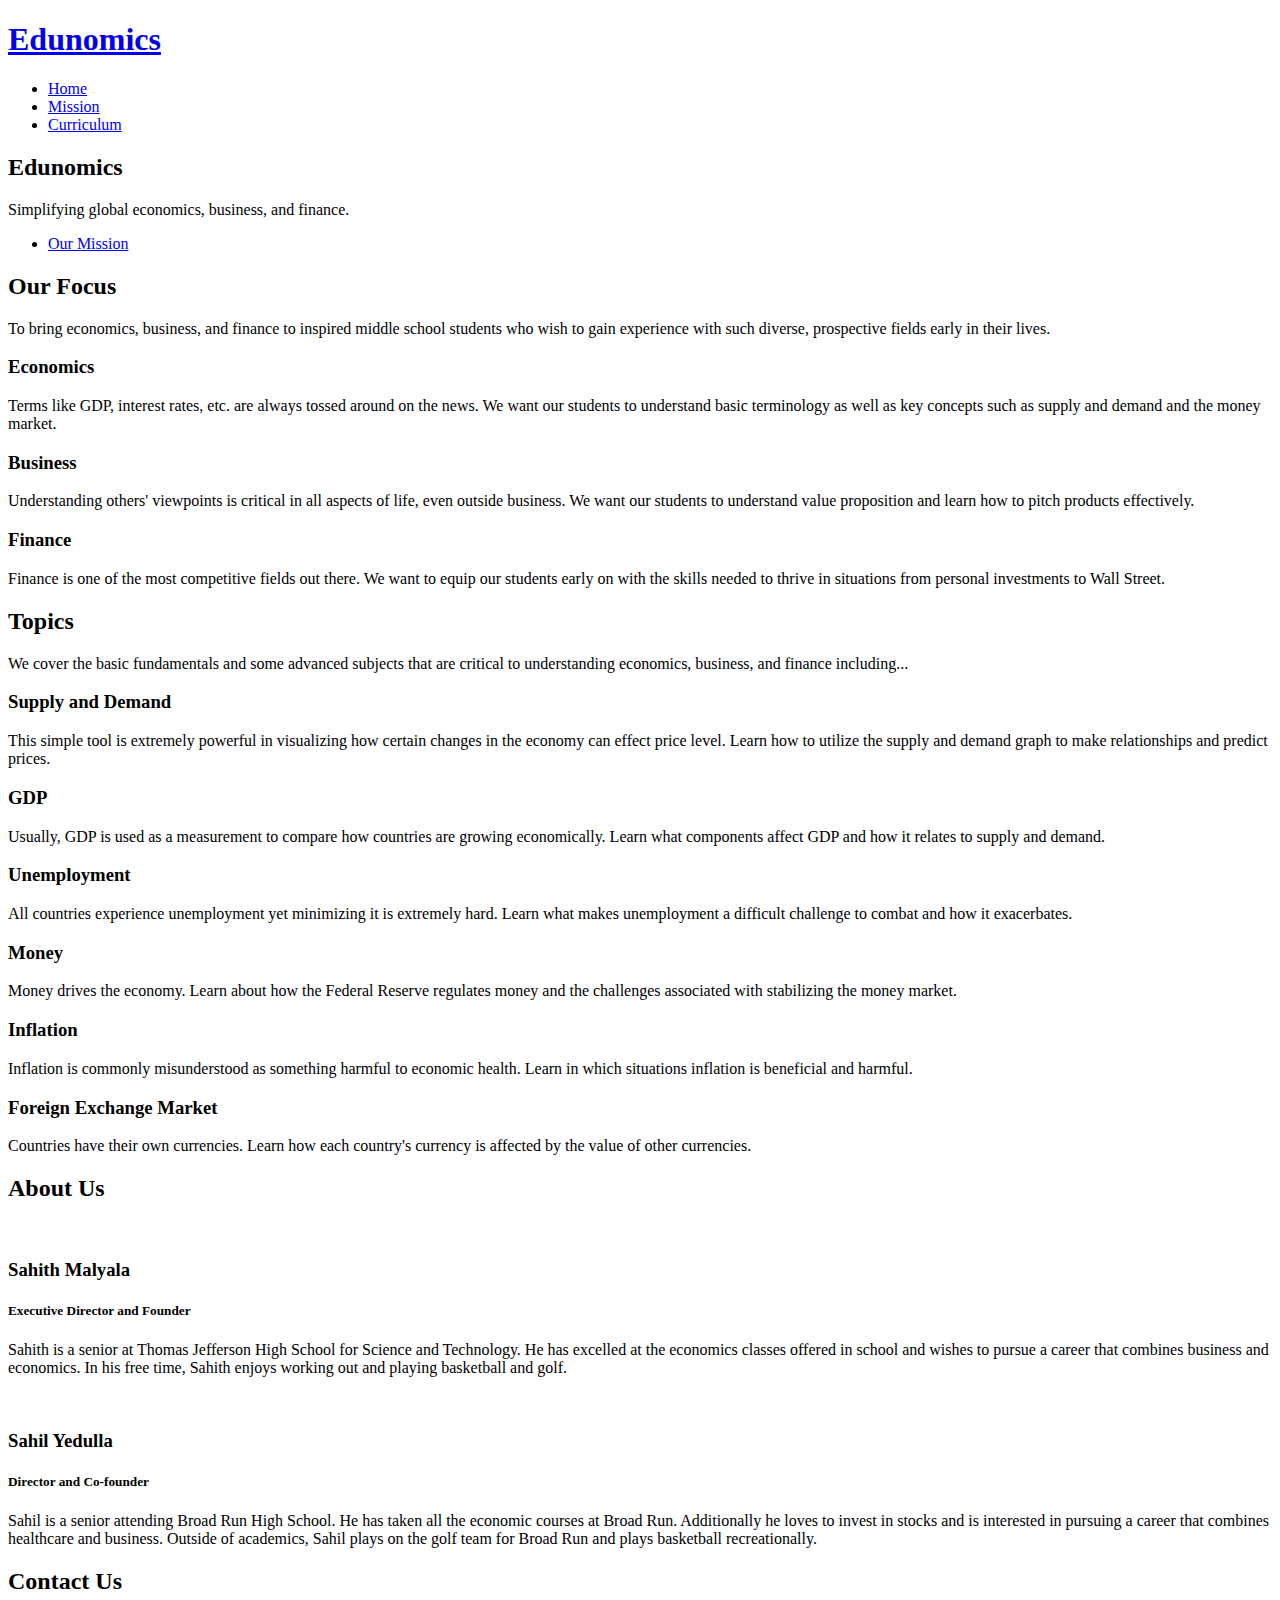
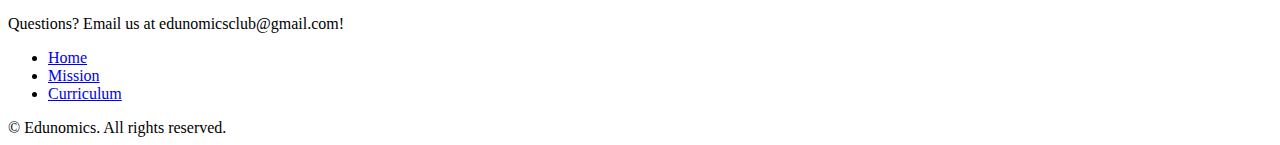
==== index.html @ 7f74212a "check namecheap" ====
<!DOCTYPE HTML>
<!--
	Elevation by Pixelarity
	pixelarity.com @pixelarity
	License: pixelarity.com/license
-->
<html>
	<head>
		<title>Edunomics- Home</title>
		<meta http-equiv="content-type" content="text/html; charset=utf-8" />
		<meta name="description" content="" />
		<meta name="keywords" content="" />
		<!--[if lte IE 8]><script src="css/ie/html5shiv.js"></script><![endif]-->
		<script src="js/jquery.min.js"></script>
		<script src="js/jquery.dropotron.min.js"></script>
		<script src="js/jquery.scrollgress.min.js"></script>
		<script src="js/skel.min.js"></script>
		<script src="js/skel-layers.min.js"></script>
		<script src="js/init.js"></script>
		<noscript>
			<link rel="stylesheet" href="css/skel.css" />
			<link rel="stylesheet" href="css/style.css" />
			<link rel="stylesheet" href="css/style-wide.css" />
		</noscript>
		<!--[if lte IE 8]><link rel="stylesheet" href="css/ie/v8.css" /><![endif]-->
	</head>
	<body class="landing">

		<!-- Header -->
			<header id="header" class="alt">
				<h1><a href="index.html">Edunomics</a></h1>
				<nav id="nav">
					<ul>
						<li><a href="index.html">Home</a></li>
						<li><a href="mission.html">Mission</a></li>
						<li><a href="curriculum.html">Curriculum</a></li>
					</ul>
				</nav>
			</header>

		<!-- Banner -->
			<section id="banner">
				<h2>Edunomics</h2>
				<p>Simplifying global economics, business, and finance.</p>
				<ul class="actions">
					<li><a href="mission.html" class="button">Our Mission</a></li>
				</ul>
			</section>

		<!-- One -->
			<div class="wrapper style1">
				<section class="container">
					<header class="major">
						<h2>Our Focus</h2>
						<p>To bring economics, business, and finance to inspired middle school students who wish to gain experience with such diverse, prospective fields early in their lives.</p>
					</header>
					<div class="row uniform">
						<div class="4u">
							<section class="box special">
								<i class="icon major fa-bank"></i>
								<h3>Economics</h3>
								<p>Terms like GDP, interest rates, etc. are always tossed around on the news. We want our students to understand basic terminology as well as key concepts such as supply and demand and the money market.</p>
							</section>
						</div>
						<div class="4u">
							<section class="box special">
								<i class="icon major fa-briefcase"></i>
								<h3>Business</h3>
								<p>Understanding others' viewpoints is critical in all aspects of life, even outside business. We want our students to understand value proposition and learn how to pitch products effectively.</p>
							</section>
						</div>
						<div class="4u">
							<section class="box special">
								<i class="icon major fa-money"></i>
								<h3>Finance</h3>
								<p>Finance is one of the most competitive fields out there. We want to equip our students early on with the skills needed to thrive in situations from personal investments to Wall Street.</p>
							</section>
						</div>
					</div>
				</section>
			</div>
		
		<!-- Two -->
			<div class="wrapper style2">
				<section class="container 75%">
					<header class="major">
						<h2>Topics</h2>
						<p>We cover the basic fundamentals and some advanced subjects that are critical to understanding economics, business, and finance including...</p>
					</header>
					<div class="row uniform">
						<div class="6u">
							<section class="box special">
								<i class="icon major alt fa-line-chart"></i>
								<h3>Supply and Demand</h3>
								<p>This simple tool is extremely powerful in visualizing how certain changes in the economy can effect price level. Learn how to utilize the supply and demand graph to make relationships and predict prices.</p>
							</section>
						</div>
						<div class="6u">
							<section class="box special">
								<i class="icon major alt fa-cog"></i>
								<h3>GDP</h3>
								<p>Usually, GDP is used as a measurement to compare how countries are growing economically. Learn what components affect GDP and how it relates to supply and demand.</p>
							</section>
						</div>
					</div>
					<div class="row uniform">
						<div class="6u">
							<section class="box special">
								<i class="icon major alt fa-male"></i>
								<h3>Unemployment</h3>
								<p>All countries experience unemployment yet minimizing it is extremely hard. Learn what makes unemployment a difficult challenge to combat and how it exacerbates.</p>
							</section>
						</div>
						<div class="6u">
							<section class="box special">
								<i class="icon major alt fa-credit-card"></i>
								<h3>Money</h3>
								<p>Money drives the economy. Learn about how the Federal Reserve regulates money and the challenges associated with stabilizing the money market.</p>
							</section>
						</div>
					</div>
					<div class="row uniform">
						<div class="6u">
							<section class="box special">
								<i class="icon major alt fa-signal"></i>
								<h3>Inflation</h3>
								<p>Inflation is commonly misunderstood as something harmful to economic health. Learn in which situations inflation is beneficial and harmful. </p>
							</section>
						</div>
						<div class="6u">
							<section class="box special">
								<i class="icon major alt fa-globe"></i>
								<h3>Foreign Exchange Market</h3>
								<p>Countries have their own currencies. Learn how each country's currency is affected by the value of other currencies. </p>
							</section>
						</div>
					</div>
				</section>
			</div>

		<!-- Three -->
			<div class="wrapper style3">
				<section class="container">
					<header class="major">
						<h2>About Us</h2>
					</header>
					<div class="row">
						<div class="6u">
							<section class="special">
								<a class="image fit"><img src="images/sahith2.jpg" alt="" /></a>
								<h3>Sahith Malyala</h3>
								<h5>Executive Director and Founder</h3>
								<p>Sahith is a senior at Thomas Jefferson High School for Science and Technology. He has excelled at the economics classes offered in school and wishes to pursue a career that combines business and economics. In his free time, Sahith enjoys working out and playing basketball and golf.</p>
							</section>
						</div>
						<div class="6u">
							<section class="special">
								<a class="image fit"><img src="images/sahil2.jpg" alt="" /></a>
								<h3>Sahil Yedulla</h3>
								<h5>Director and Co-founder</h3>
								<p>Sahil is a senior attending Broad Run High School. He has taken all the economic courses at Broad Run. Additionally he loves to invest in stocks and is interested in pursuing a career that combines healthcare and business. Outside of academics, Sahil plays on the golf team for Broad Run and plays basketball recreationally.</p>
							</section>
						</div>
					</div>
				</section>
			</div>

		<!-- Four -->
			<div class="wrapper style1">
				<section class="container 75%">
					<header class="major">
						<h2>Contact Us</h2>
						<p>Questions? Email us at edunomicsclub@gmail.com!</p>
					</header>
				</section>
			</div>
		
		<!-- Footer -->
			<footer id="footer">
				<ul class="menu">
					<li><a href="index.html">Home</a></li>
					<li><a href="mission.html">Mission</a></li>
					<li><a href="curriculum.html">Curriculum</a></li>
				</ul>
				<div class="copyright">
					&copy; Edunomics. All rights reserved.
				</div>
			</footer>

	</body>
</html>
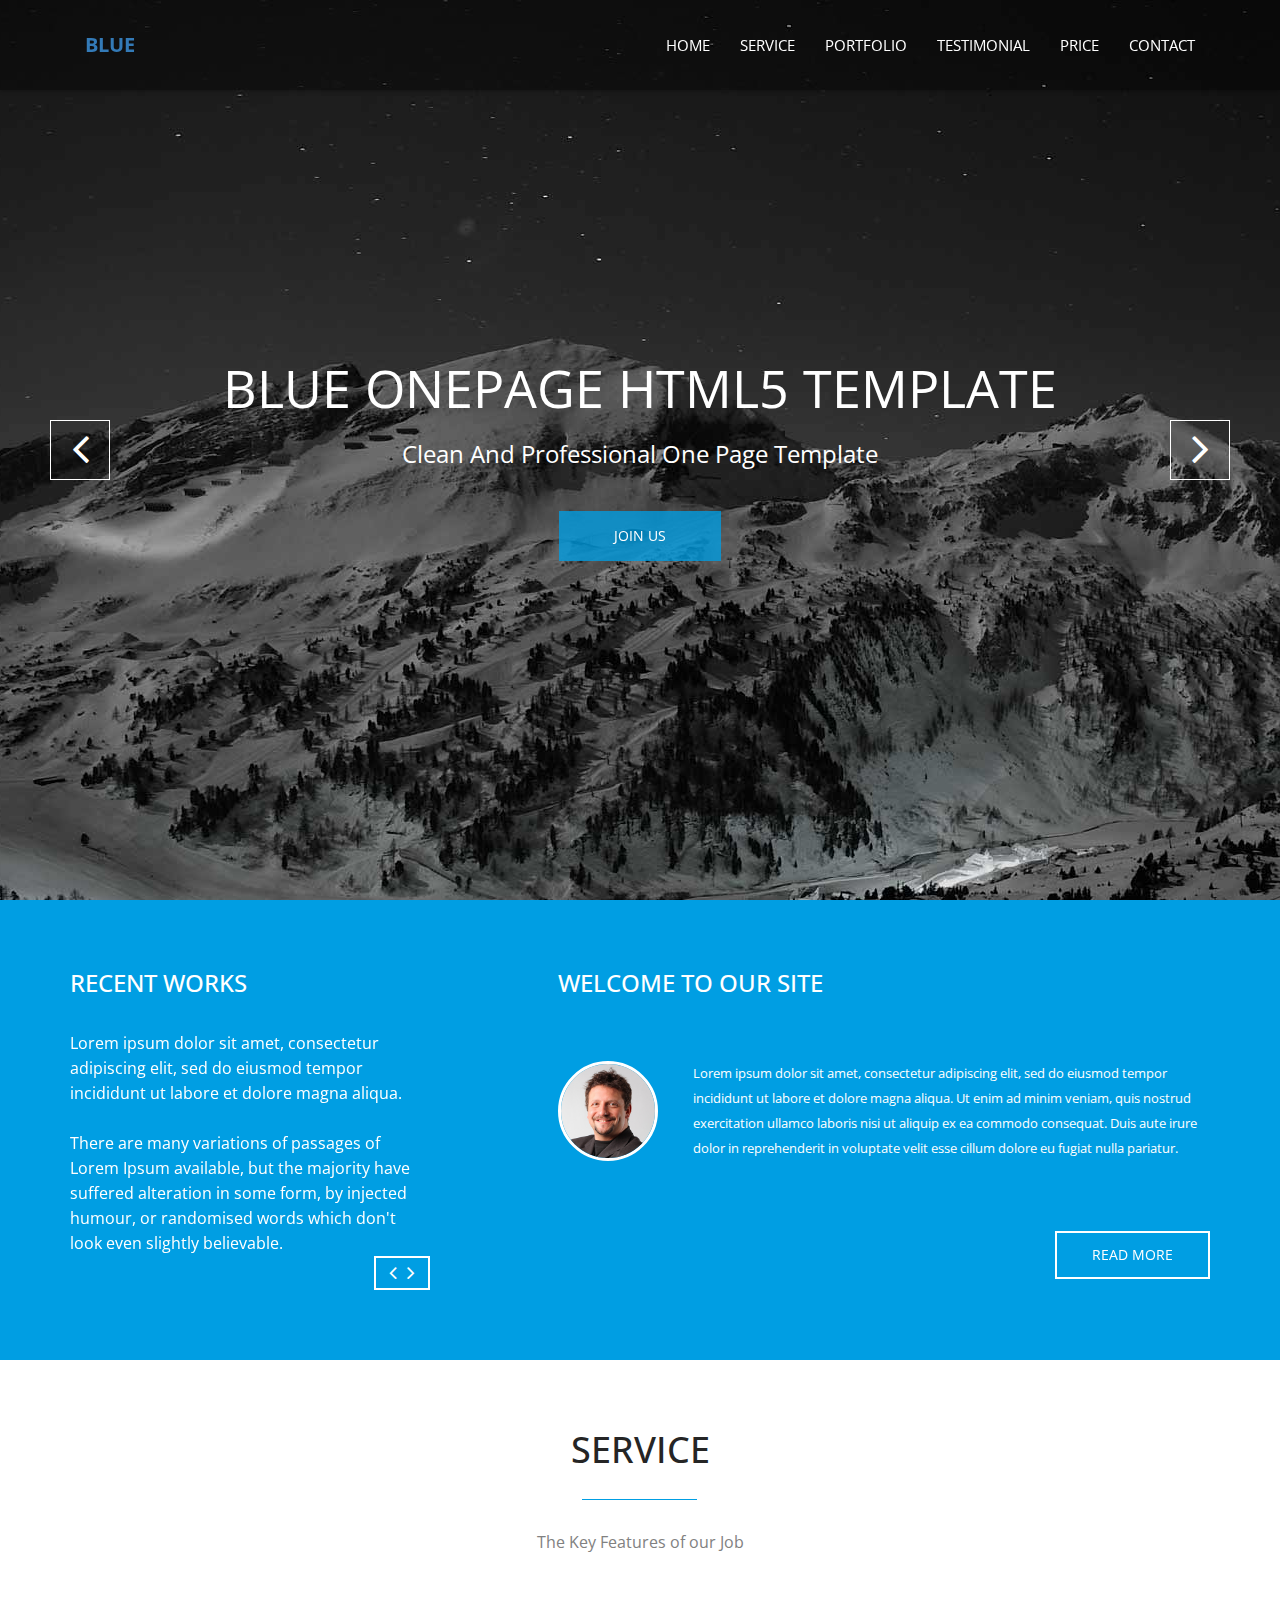
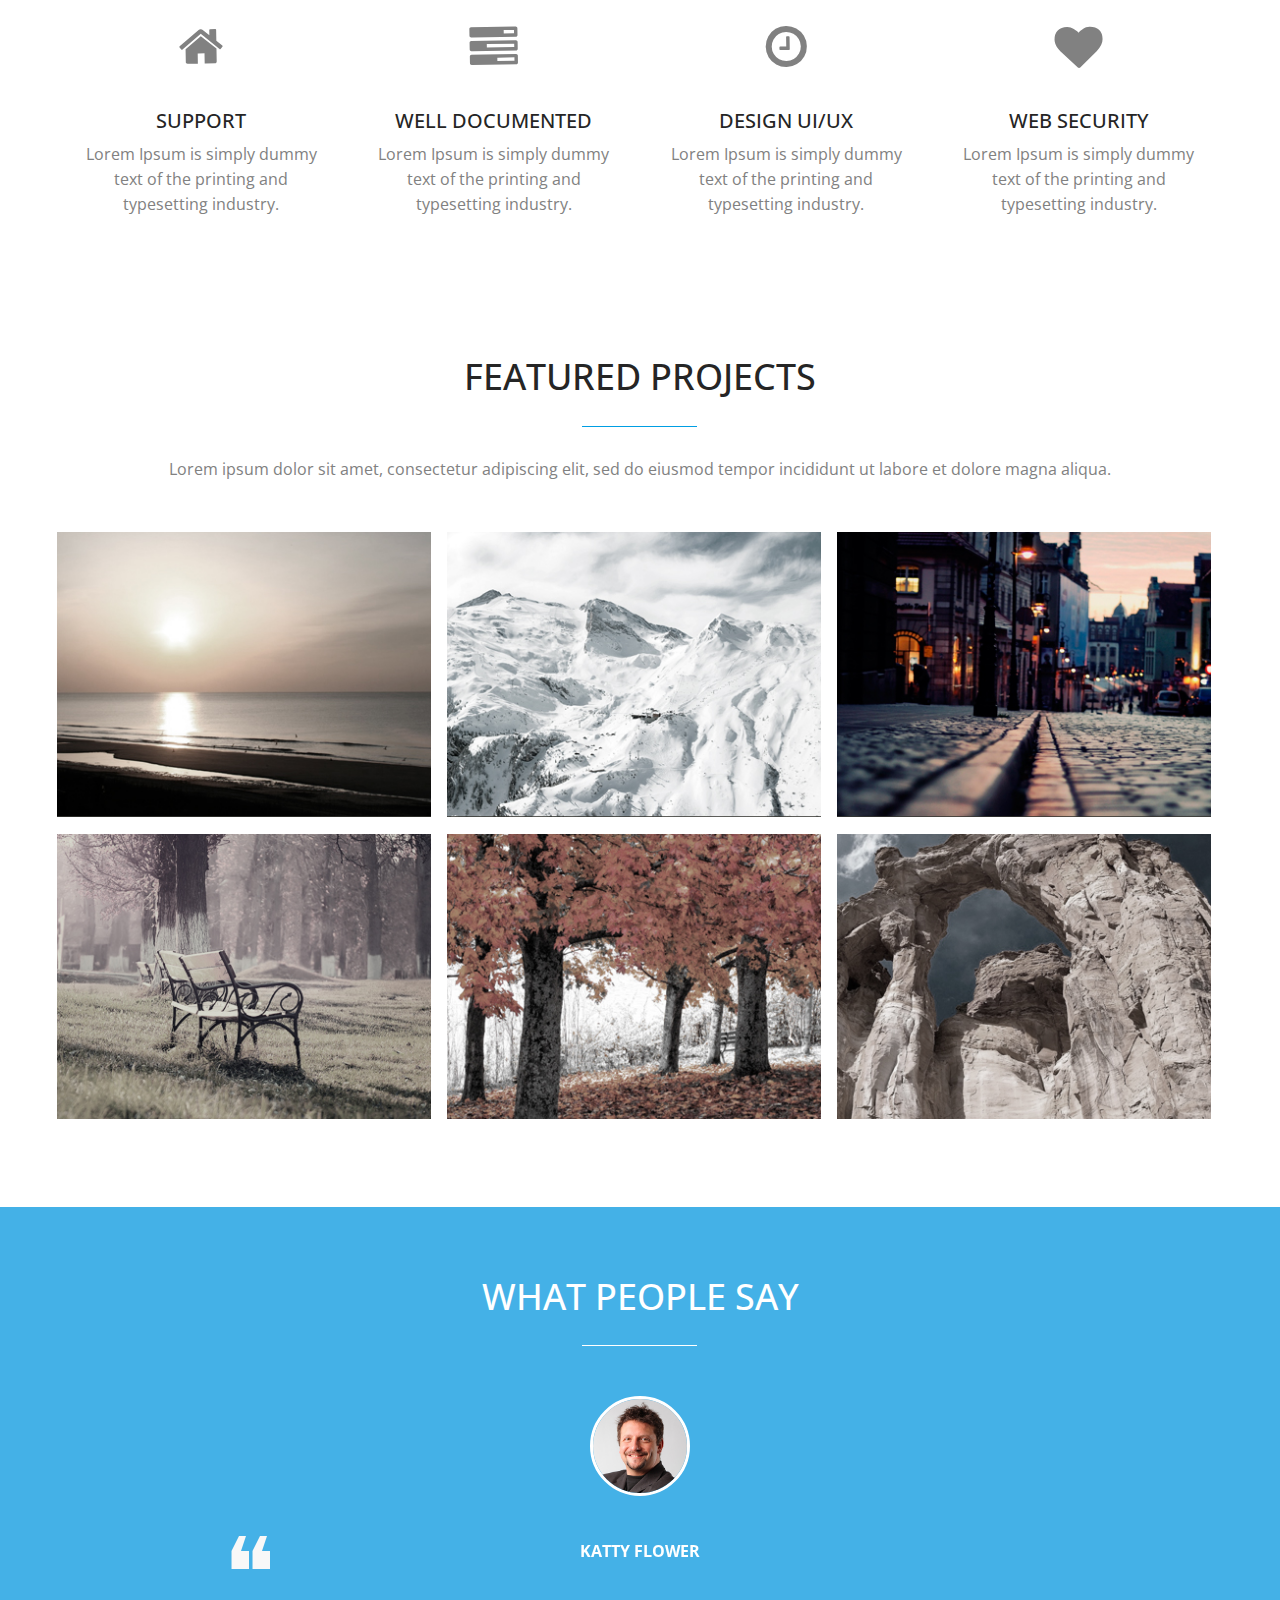
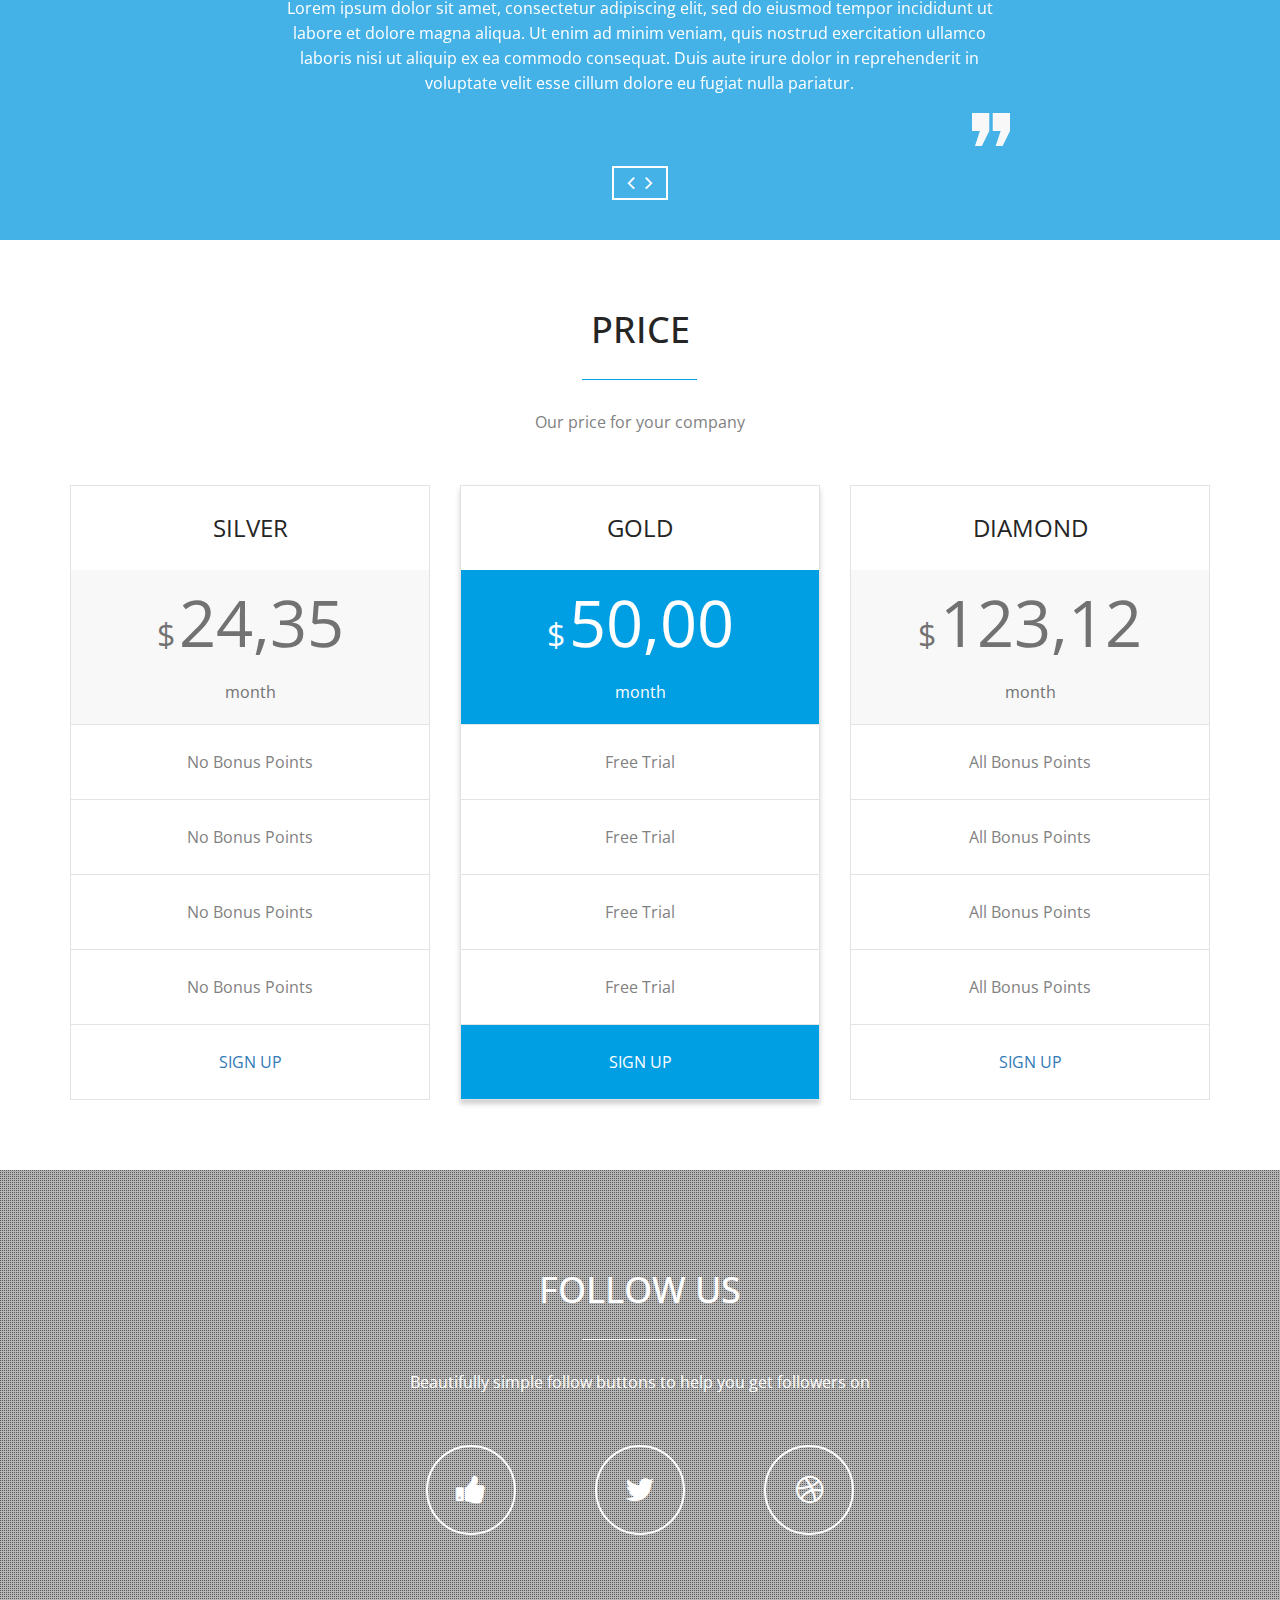
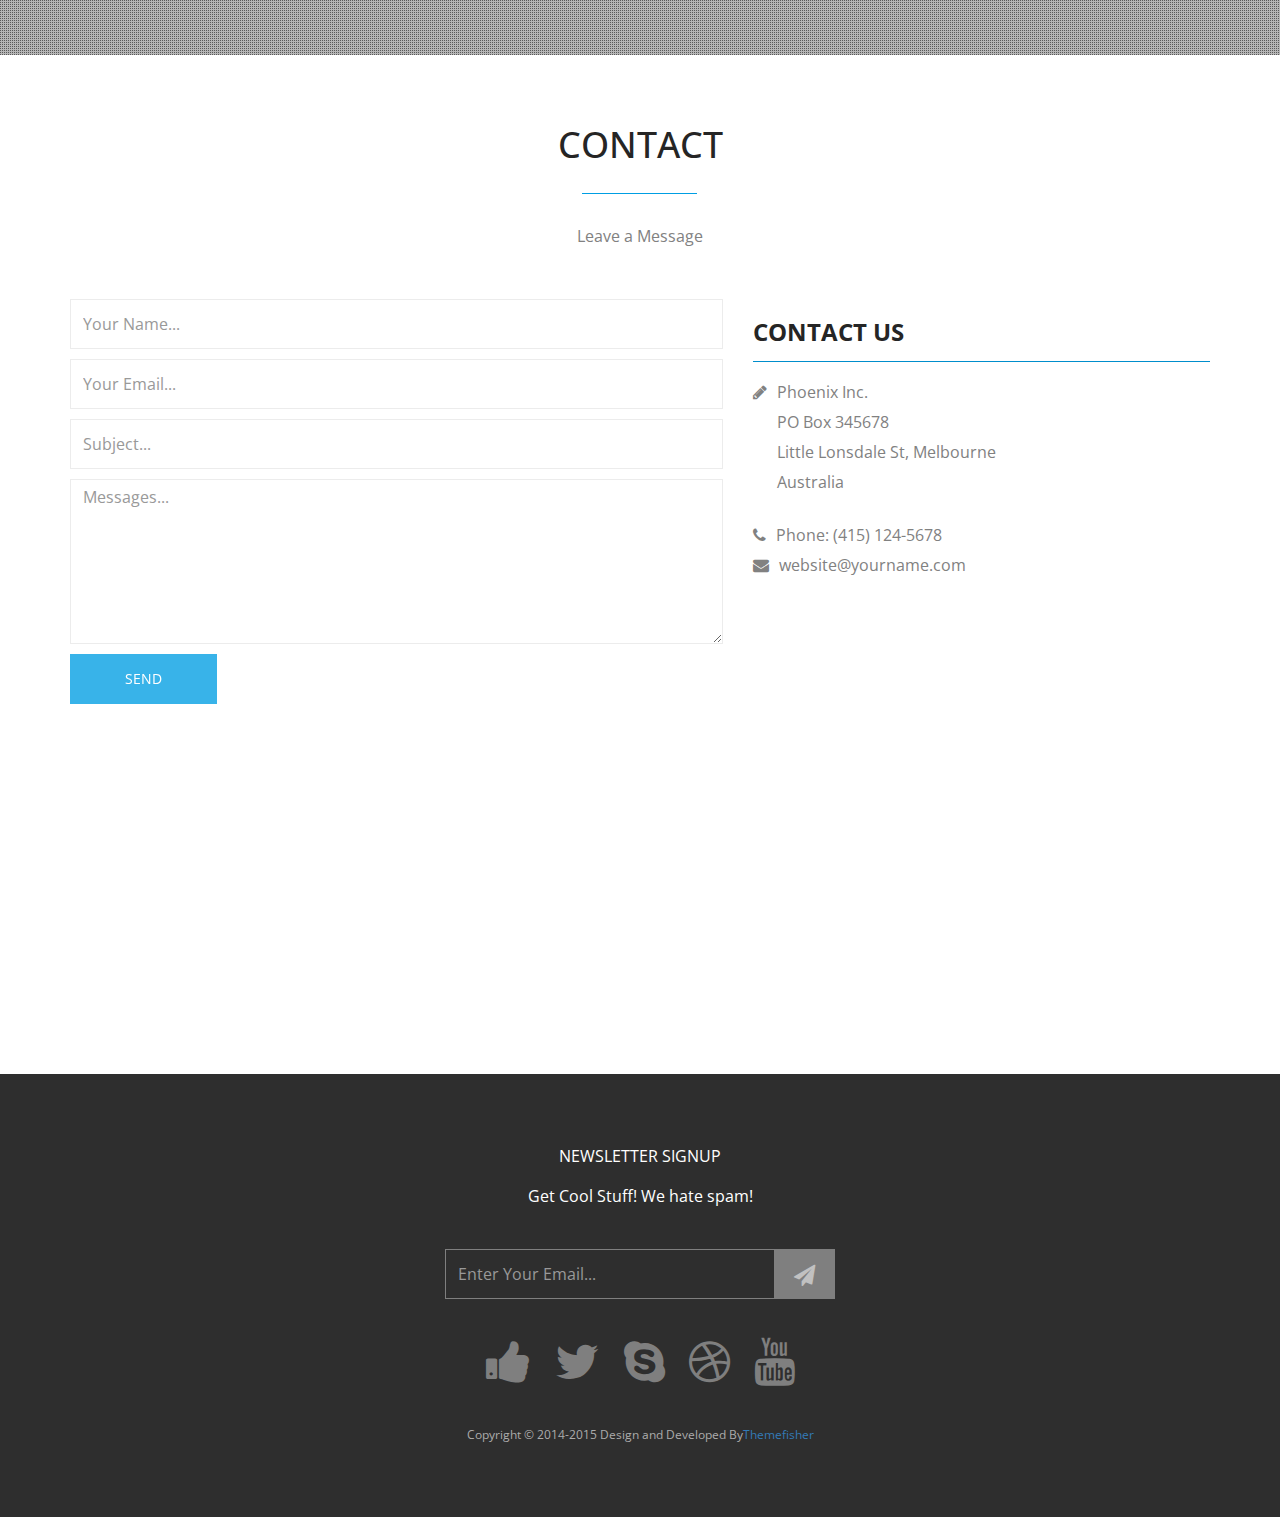
==== commit bbaf140d: "add template" ====
--- a/index.html
+++ b/index.html
@@ -1,191 +1,599 @@
-<!DOCTYPE HTML>
-<!--
-	Elevation by Pixelarity
-	pixelarity.com @pixelarity
-	License: pixelarity.com/license
--->
-<html>
-	<head>
-		<title>Edunomics- Home</title>
-		<meta http-equiv="content-type" content="text/html; charset=utf-8" />
-		<meta name="description" content="" />
-		<meta name="keywords" content="" />
-		<!--[if lte IE 8]><script src="css/ie/html5shiv.js"></script><![endif]-->
-		<script src="js/jquery.min.js"></script>
-		<script src="js/jquery.dropotron.min.js"></script>
-		<script src="js/jquery.scrollgress.min.js"></script>
-		<script src="js/skel.min.js"></script>
-		<script src="js/skel-layers.min.js"></script>
-		<script src="js/init.js"></script>
-		<noscript>
-			<link rel="stylesheet" href="css/skel.css" />
-			<link rel="stylesheet" href="css/style.css" />
-			<link rel="stylesheet" href="css/style-wide.css" />
-		</noscript>
-		<!--[if lte IE 8]><link rel="stylesheet" href="css/ie/v8.css" /><![endif]-->
-	</head>
-	<body class="landing">
-
-		<!-- Header -->
-			<header id="header" class="alt">
-				<h1><a href="index.html">Edunomics</a></h1>
-				<nav id="nav">
-					<ul>
-						<li><a href="index.html">Home</a></li>
-						<li><a href="mission.html">Mission</a></li>
-						<li><a href="curriculum.html">Curriculum</a></li>
-					</ul>
+
+<!DOCTYPE html>
+<!--[if lt IE 7]>      <html lang="en" class="no-js lt-ie9 lt-ie8 lt-ie7"> <![endif]-->
+<!--[if IE 7]>         <html lang="en" class="no-js lt-ie9 lt-ie8"> <![endif]-->
+<!--[if IE 8]>         <html lang="en" class="no-js lt-ie9"> <![endif]-->
+<!--[if gt IE 8]><!--> <html lang="en" class="no-js"> <!--<![endif]-->
+    <head>
+    	<!-- meta character set -->
+        <meta charset="utf-8">
+		<!-- Always force latest IE rendering engine or request Chrome Frame -->
+        <meta http-equiv="X-UA-Compatible" content="IE=edge,chrome=1">
+        <title>Blue One Page HTML Template</title>		
+		<!-- Meta Description -->
+        <meta name="description" content="Blue One Page Creative HTML5 Template">
+        <meta name="keywords" content="one page, single page, onepage, responsive, parallax, creative, business, html5, css3, css3 animation">
+        <meta name="author" content="Muhammad Morshed">
+		
+		<!-- Mobile Specific Meta -->
+        <meta name="viewport" content="width=device-width, initial-scale=1">
+		
+		<!-- CSS
+		================================================== -->
+		
+		<link href='http://fonts.googleapis.com/css?family=Open+Sans:400,300,700' rel='stylesheet' type='text/css'>
+		
+		<!-- Fontawesome Icon font -->
+        <link rel="stylesheet" href="css/font-awesome.min.css">
+		<!-- bootstrap.min -->
+        <link rel="stylesheet" href="css/jquery.fancybox.css">
+		<!-- bootstrap.min -->
+        <link rel="stylesheet" href="css/bootstrap.min.css">
+		<!-- bootstrap.min -->
+        <link rel="stylesheet" href="css/owl.carousel.css">
+		<!-- bootstrap.min -->
+        <link rel="stylesheet" href="css/slit-slider.css">
+		<!-- bootstrap.min -->
+        <link rel="stylesheet" href="css/animate.css">
+		<!-- Main Stylesheet -->
+        <link rel="stylesheet" href="css/main.css">
+
+		<!-- Modernizer Script for old Browsers -->
+        <script src="js/modernizr-2.6.2.min.js"></script>
+
+    </head>
+	
+    <body id="body">
+
+		<!-- preloader -->
+		<div id="preloader">
+            <div class="loder-box">
+            	<div class="battery"></div>
+            </div>
+		</div>
+		<!-- end preloader -->
+
+        <!--
+        Fixed Navigation
+        ==================================== -->
+        <header id="navigation" class="navbar-inverse navbar-fixed-top animated-header">
+            <div class="container">
+                <div class="navbar-header">
+                    <!-- responsive nav button -->
+					<button type="button" class="navbar-toggle" data-toggle="collapse" data-target=".navbar-collapse">
+						<span class="sr-only">Toggle navigation</span>
+						<span class="icon-bar"></span>
+						<span class="icon-bar"></span>
+						<span class="icon-bar"></span>
+                    </button>
+					<!-- /responsive nav button -->
+					
+					<!-- logo -->
+					<h1 class="navbar-brand">
+						<a href="#body">Blue</a>
+					</h1>
+					<!-- /logo -->
+                </div>
+
+				<!-- main nav -->
+                <nav class="collapse navbar-collapse navbar-right" role="navigation">
+                    <ul id="nav" class="nav navbar-nav">
+                        <li><a href="#body">Home</a></li>
+                        <li><a href="#service">Service</a></li>
+                        <li><a href="#portfolio">portfolio</a></li>
+                        <li><a href="#testimonials">Testimonial</a></li>
+                        <li><a href="#price">price</a></li>
+                        <li><a href="#contact">Contact</a></li>
+                    </ul>
+                </nav>
+				<!-- /main nav -->
+				
+            </div>
+        </header>
+        <!--
+        End Fixed Navigation
+        ==================================== -->
+		
+		<main class="site-content" role="main">
+		
+        <!--
+        Home Slider
+        ==================================== -->
+		
+		<section id="home-slider">
+            <div id="slider" class="sl-slider-wrapper">
+
+				<div class="sl-slider">
+				
+					<div class="sl-slide" data-orientation="horizontal" data-slice1-rotation="-25" data-slice2-rotation="-25" data-slice1-scale="2" data-slice2-scale="2">
+
+						<div class="bg-img bg-img-1"></div>
+
+						<div class="slide-caption">
+                            <div class="caption-content">
+                                <h2 class="animated fadeInDown">BLUE Onepage HTML5 Template</h2>
+                                <span class="animated fadeInDown">Clean and Professional one page Template</span>
+                                <a href="#" class="btn btn-blue btn-effect">Join US</a>
+                            </div>
+                        </div>
+						
+					</div>
+					
+					<div class="sl-slide" data-orientation="vertical" data-slice1-rotation="10" data-slice2-rotation="-15" data-slice1-scale="1.5" data-slice2-scale="1.5">
+					
+						<div class="bg-img bg-img-2"></div>
+						<div class="slide-caption">
+                            <div class="caption-content">
+                                <h2>BLUE Onepage HTML5 Template</h2>
+                                <span>Clean and Professional one page Template</span>
+                                <a href="#" class="btn btn-blue btn-effect">Join US</a>
+                            </div>
+                        </div>
+						
+					</div>
+					
+					<div class="sl-slide" data-orientation="horizontal" data-slice1-rotation="3" data-slice2-rotation="3" data-slice1-scale="2" data-slice2-scale="1">
+						
+						<div class="bg-img bg-img-3"></div>
+						<div class="slide-caption">
+                            <div class="caption-content">
+                                <h2>BLUE Onepage HTML5 Template</h2>
+                                <span>Clean and Professional one page Template</span>
+                                <a href="#" class="btn btn-blue btn-effect">Join US</a>
+                            </div>
+                        </div>
+
+					</div>
+
+				</div><!-- /sl-slider -->
+
+                <!-- 
+                <nav id="nav-arrows" class="nav-arrows">
+                    <span class="nav-arrow-prev">Previous</span>
+                    <span class="nav-arrow-next">Next</span>
+                </nav>
+                -->
+                
+                <nav id="nav-arrows" class="nav-arrows hidden-xs hidden-sm visible-md visible-lg">
+                    <a href="javascript:;" class="sl-prev">
+                        <i class="fa fa-angle-left fa-3x"></i>
+                    </a>
+                    <a href="javascript:;" class="sl-next">
+                        <i class="fa fa-angle-right fa-3x"></i>
+                    </a>
+                </nav>
+                
+
+				<nav id="nav-dots" class="nav-dots visible-xs visible-sm hidden-md hidden-lg">
+					<span class="nav-dot-current"></span>
+					<span></span>
+					<span></span>
 				</nav>
-			</header>
-
-		<!-- Banner -->
-			<section id="banner">
-				<h2>Edunomics</h2>
-				<p>Simplifying global economics, business, and finance.</p>
-				<ul class="actions">
-					<li><a href="mission.html" class="button">Our Mission</a></li>
-				</ul>
-			</section>
-
-		<!-- One -->
-			<div class="wrapper style1">
-				<section class="container">
-					<header class="major">
-						<h2>Our Focus</h2>
-						<p>To bring economics, business, and finance to inspired middle school students who wish to gain experience with such diverse, prospective fields early in their lives.</p>
-					</header>
-					<div class="row uniform">
-						<div class="4u">
-							<section class="box special">
-								<i class="icon major fa-bank"></i>
-								<h3>Economics</h3>
-								<p>Terms like GDP, interest rates, etc. are always tossed around on the news. We want our students to understand basic terminology as well as key concepts such as supply and demand and the money market.</p>
-							</section>
-						</div>
-						<div class="4u">
-							<section class="box special">
-								<i class="icon major fa-briefcase"></i>
-								<h3>Business</h3>
-								<p>Understanding others' viewpoints is critical in all aspects of life, even outside business. We want our students to understand value proposition and learn how to pitch products effectively.</p>
-							</section>
-						</div>
-						<div class="4u">
-							<section class="box special">
-								<i class="icon major fa-money"></i>
-								<h3>Finance</h3>
-								<p>Finance is one of the most competitive fields out there. We want to equip our students early on with the skills needed to thrive in situations from personal investments to Wall Street.</p>
-							</section>
-						</div>
-					</div>
-				</section>
+
+			</div><!-- /slider-wrapper -->
+		</section>
+		
+        <!--
+        End Home SliderEnd
+        ==================================== -->
+			
+			<!-- about section -->
+			<section id="about" >
+				<div class="container">
+					<div class="row">
+						<div class="col-md-4 wow animated fadeInLeft">
+							<div class="recent-works">
+								<h3>Recent Works</h3>
+								<div id="works">
+									<div class="work-item">
+										<p>Lorem ipsum dolor sit amet, consectetur adipiscing elit, sed do eiusmod tempor incididunt ut labore et dolore magna aliqua. <br> <br> There are many variations of passages of Lorem Ipsum available, but the majority have suffered alteration in some form, by injected humour, or randomised words which don't look even slightly believable.</p>
+									</div>
+									<div class="work-item">
+										<p>Lorem ipsum dolor sit amet, consectetur adipiscing elit, sed do eiusmod tempor incididunt ut labore et dolore magna aliqua. <br><br> There are many variations of passages of Lorem Ipsum available, but the majority have suffered alteration in some form, by injected humour, or randomised words which don't look even slightly believable.</p>
+									</div>
+									<div class="work-item">
+										<p>Lorem ipsum dolor sit amet, consectetur adipiscing elit, sed do eiusmod tempor incididunt ut labore et dolore magna aliqua. <br><br> There are many variations of passages of Lorem Ipsum available, but the majority have suffered alteration in some form, by injected humour, or randomised words which don't look even slightly believable.</p>
+									</div>
+								</div>
+							</div>
+						</div>
+						<div class="col-md-7 col-md-offset-1 wow animated fadeInRight">
+							<div class="welcome-block">
+								<h3>Welcome To Our Site</h3>								
+						     	 <div class="message-body">
+									<img src="img/member-1.jpg" class="pull-left" alt="member">
+						       		<p>Lorem ipsum dolor sit amet, consectetur adipiscing elit, sed do eiusmod tempor incididunt ut labore et dolore magna aliqua. Ut enim ad minim veniam, quis nostrud exercitation ullamco laboris nisi ut aliquip ex ea commodo consequat. Duis aute irure dolor in reprehenderit in voluptate velit esse cillum dolore eu fugiat nulla pariatur. </p>
+						     	 </div>
+						       	<a href="#" class="btn btn-border btn-effect pull-right">Read More</a>
+						    </div>
+						</div>
+					</div>
+				</div>
+			</section>
+			<!-- end about section -->
+			
+			
+			<!-- Service section -->
+			<section id="service">
+				<div class="container">
+					<div class="row">
+					
+						<div class="sec-title text-center">
+							<h2 class="wow animated bounceInLeft">Service</h2>
+							<p class="wow animated bounceInRight">The Key Features of our Job</p>
+						</div>
+						
+						<div class="col-md-3 col-sm-6 col-xs-12 text-center wow animated zoomIn">
+							<div class="service-item">
+								<div class="service-icon">
+									<i class="fa fa-home fa-3x"></i>
+								</div>
+								<h3>Support</h3>
+								<p>Lorem Ipsum is simply dummy text of the printing and typesetting industry. </p>
+							</div>
+						</div>
+					
+						<div class="col-md-3 col-sm-6 col-xs-12 text-center wow animated zoomIn" data-wow-delay="0.3s">
+							<div class="service-item">
+								<div class="service-icon">
+									<i class="fa fa-tasks fa-3x"></i>
+								</div>
+								<h3>Well Documented</h3>
+								<p>Lorem Ipsum is simply dummy text of the printing and typesetting industry. </p>
+							</div>
+						</div>
+					
+						<div class="col-md-3 col-sm-6 col-xs-12 text-center wow animated zoomIn" data-wow-delay="0.6s">
+							<div class="service-item">
+								<div class="service-icon">
+									<i class="fa fa-clock-o fa-3x"></i>
+								</div>
+								<h3>Design UI/UX</h3>
+								<p>Lorem Ipsum is simply dummy text of the printing and typesetting industry. </p>
+							</div>
+						</div>
+					
+						<div class="col-md-3 col-sm-6 col-xs-12 text-center wow animated zoomIn" data-wow-delay="0.9s">
+							<div class="service-item">
+								<div class="service-icon">
+									<i class="fa fa-heart fa-3x"></i>
+								</div>
+								
+								<h3>Web Security</h3>
+								<p>Lorem Ipsum is simply dummy text of the printing and typesetting industry. </p>							
+							</div>
+						</div>
+						
+					</div>
+				</div>
+			</section>
+			<!-- end Service section -->
+			
+			<!-- portfolio section -->
+			<section id="portfolio">
+				<div class="container">
+					<div class="row">
+					
+						<div class="sec-title text-center wow animated fadeInDown">
+							<h2>FEATURED PROJECTS</h2>
+							<p>Lorem ipsum dolor sit amet, consectetur adipiscing elit, sed do eiusmod tempor incididunt ut labore et dolore magna aliqua.</p>
+						</div>
+						
+
+						<ul class="project-wrapper wow animated fadeInUp">
+							<li class="portfolio-item">
+								<img src="img/portfolio/item.jpg" class="img-responsive" alt="Lorem ipsum dolor sit amet, consectetur adipiscing elit, sed do eiusmod tempor incididunt ut labore et dolore magna aliqua. Ut enim ad minim veniam, quis nostrud exercitation ullamco laboris nisi ut aliquip ex ea commodo consequat">
+								<figcaption class="mask">
+									<h3>Wall street</h3>
+									<p>Lorem Ipsum is simply dummy text of the printing and typesetting ndustry. </p>
+								</figcaption>
+								<ul class="external">
+									<li><a class="fancybox" title="Araund The world" data-fancybox-group="works" href="img/portfolio/item.jpg"><i class="fa fa-search"></i></a></li>
+									<li><a href=""><i class="fa fa-link"></i></a></li>
+								</ul>
+							</li>
+							
+							<li class="portfolio-item">
+								<img src="img/portfolio/item2.jpg" class="img-responsive" alt="Lorem Ipsum is simply dummy text of the printing and typesetting ndustry. ">
+								<figcaption class="mask">
+									<h3>Wall street</h3>
+									<p>Lorem Ipsum is simply dummy text of the printing and typesetting ndustry. </p>
+								</figcaption>
+								<ul class="external">
+									<li><a class="fancybox" title="Wall street" href="img/slider/banner.jpg" data-fancybox-group="works" ><i class="fa fa-search"></i></a></li>
+									<li><a href=""><i class="fa fa-link"></i></a></li>
+								</ul>
+							</li>
+							
+							<li class="portfolio-item">
+								<img src="img/portfolio/item3.jpg" class="img-responsive" alt="Lorem Ipsum is simply dummy text of the printing and typesetting ndustry. ">
+								<figcaption class="mask">
+									<h3>Wall street</h3>
+									<p>Lorem Ipsum is simply dummy text of the printing and typesetting ndustry. </p>
+								</figcaption>
+								<ul class="external">
+									<li><a class="fancybox" title="Behind The world" data-fancybox-group="works" href="img/portfolio/item3.jpg"><i class="fa fa-search"></i></a></li>
+									<li><a href=""><i class="fa fa-link"></i></a></li>
+								</ul>
+							</li>
+							
+							<li class="portfolio-item">
+								<img src="img/portfolio/item4.jpg" class="img-responsive" alt="Lorem Ipsum is simply dummy text of the printing and typesetting ndustry.">
+								<figcaption class="mask">
+									<h3>Wall street</h3>
+									<p>Lorem Ipsum is simply dummy text of the printing and typesetting ndustry. </p>
+								</figcaption>
+								<ul class="external">
+									<li><a class="fancybox" title="Wall street 4" data-fancybox-group="works" href="img/portfolio/item4.jpg"><i class="fa fa-search"></i></a></li>
+									<li><a href=""><i class="fa fa-link"></i></a></li>
+								</ul>
+							</li>
+							
+							<li class="portfolio-item">
+								<img src="img/portfolio/item5.jpg" class="img-responsive" alt="Lorem Ipsum is simply dummy text of the printing and typesetting ndustry. ">
+								<figcaption class="mask">
+									<h3>Wall street</h3>
+									<p>Lorem Ipsum is simply dummy text of the printing and typesetting ndustry. </p>
+								</figcaption>
+								<ul class="external">
+									<li><a class="fancybox" title="Wall street 5" data-fancybox-group="works" href="img/portfolio/item5.jpg"><i class="fa fa-search"></i></a></li>
+									<li><a href=""><i class="fa fa-link"></i></a></li>
+								</ul>
+							</li>
+							
+							<li class="portfolio-item">
+								<img src="img/portfolio/item6.jpg" class="img-responsive" alt="Lorem Ipsum is simply dummy text of the printing and typesetting ndustry. ">
+								<figcaption class="mask">
+									<h3>Wall street</h3>
+									<p>Lorem Ipsum is simply dummy text of the printing and typesetting ndustry. </p>
+								</figcaption>
+								<ul class="external">
+									<li><a class="fancybox" title="Wall street 6" data-fancybox-group="works" href="img/portfolio/item6.jpg"><i class="fa fa-search"></i></a></li>
+									<li><a href=""><i class="fa fa-link"></i></a></li>
+								</ul>
+							</li>
+						</ul>
+						
+					</div>
+				</div>
+			</section>
+			<!-- end portfolio section -->
+			
+			<!-- Testimonial section -->
+			<section id="testimonials" class="parallax">
+				<div class="overlay">
+					<div class="container">
+						<div class="row">
+						
+							<div class="sec-title text-center white wow animated fadeInDown">
+								<h2>What people say</h2>
+							</div>
+							
+							<div id="testimonial" class=" wow animated fadeInUp">
+								<div class="testimonial-item text-center">
+									<img src="img/member-1.jpg" alt="Our Clients">
+									<div class="clearfix">
+										<span>Katty Flower</span>
+										<p>Lorem ipsum dolor sit amet, consectetur adipiscing elit, sed do eiusmod tempor incididunt ut labore et dolore magna aliqua. Ut enim ad minim veniam, quis nostrud exercitation ullamco laboris nisi ut aliquip ex ea commodo consequat. Duis aute irure dolor in reprehenderit in voluptate velit esse cillum dolore eu fugiat nulla pariatur.</p>
+									</div>
+								</div>
+								<div class="testimonial-item text-center">
+									<img src="img/member-1.jpg" alt="Our Clients">
+									<div class="clearfix">
+										<span>Katty Flower</span>
+										<p>Lorem ipsum dolor sit amet, consectetur adipiscing elit, sed do eiusmod tempor incididunt ut labore et dolore magna aliqua. Ut enim ad minim veniam, quis nostrud exercitation ullamco laboris nisi ut aliquip ex ea commodo consequat. Duis aute irure dolor in reprehenderit in voluptate velit esse cillum dolore eu fugiat nulla pariatur.</p>
+									</div>
+								</div>
+								<div class="testimonial-item text-center">
+									<img src="img/member-1.jpg" alt="Our Clients">
+									<div class="clearfix">
+										<span>Katty Flower</span>
+										<p>Lorem ipsum dolor sit amet, consectetur adipiscing elit, sed do eiusmod tempor incididunt ut labore et dolore magna aliqua. Ut enim ad minim veniam, quis nostrud exercitation ullamco laboris nisi ut aliquip ex ea commodo consequat. Duis aute irure dolor in reprehenderit in voluptate velit esse cillum dolore eu fugiat nulla pariatur.</p>
+									</div>
+								</div>
+							</div>
+						
+						</div>
+					</div>
+				</div>
+			</section>
+			<!-- end Testimonial section -->
+			
+			<!-- Price section -->
+			<section id="price">
+				<div class="container">
+					<div class="row">
+					
+						<div class="sec-title text-center wow animated fadeInDown">
+							<h2>Price</h2>
+							<p>Our price for your company</p>
+						</div>
+						
+						<div class="col-md-4 wow animated fadeInUp">
+							<div class="price-table text-center">
+								<span>Silver</span>
+								<div class="value">
+									<span>$</span>
+									<span>24,35</span><br>
+									<span>month</span>
+								</div>
+								<ul>
+									<li>No Bonus Points</li>
+									<li>No Bonus Points</li>
+									<li>No Bonus Points</li>
+									<li>No Bonus Points</li>
+									<li><a href="#">sign up</a></li>
+								</ul>
+							</div>
+						</div>
+						
+						<div class="col-md-4 wow animated fadeInUp" data-wow-delay="0.4s">
+							<div class="price-table featured text-center">
+								<span>Gold</span>
+								<div class="value">
+									<span>$</span>
+									<span>50,00</span><br>
+									<span>month</span>
+								</div>
+								<ul>
+									<li>Free Trial</li>
+									<li>Free Trial</li>
+									<li>Free Trial</li>
+									<li>Free Trial</li>
+									<li><a href="#">sign up</a></li>
+								</ul>
+							</div>
+						</div>
+						
+						<div class="col-md-4 wow animated fadeInUp" data-wow-delay="0.8s">
+							<div class="price-table text-center">
+								<span>Diamond</span>
+								<div class="value">
+									<span>$</span>
+									<span>123,12</span><br>
+									<span>month</span>
+								</div>
+								<ul>
+									<li>All Bonus Points</li>
+									<li>All Bonus Points</li>
+									<li>All Bonus Points</li>
+									<li>All Bonus Points</li>
+									<li><a href="#">sign up</a></li>
+								</ul>
+							</div>
+						</div>
+		
+					</div>
+				</div>
+			</section>
+			<!-- end Price section -->
+			
+			<!-- Social section -->
+			<section id="social" class="parallax">
+				<div class="overlay">
+					<div class="container">
+						<div class="row">
+						
+							<div class="sec-title text-center white wow animated fadeInDown">
+								<h2>FOLLOW US</h2>
+								<p>Beautifully simple follow buttons to help you get followers on</p>
+							</div>
+							
+							<ul class="social-button">
+								<li class="wow animated zoomIn"><a href="#"><i class="fa fa-thumbs-up fa-2x"></i></a></li>
+								<li class="wow animated zoomIn" data-wow-delay="0.3s"><a href="#"><i class="fa fa-twitter fa-2x"></i></a></li>
+								<li class="wow animated zoomIn" data-wow-delay="0.6s"><a href="#"><i class="fa fa-dribbble fa-2x"></i></a></li>							
+							</ul>
+							
+						</div>
+					</div>
+				</div>
+			</section>
+			<!-- end Social section -->
+			
+			<!-- Contact section -->
+			<section id="contact" >
+				<div class="container">
+					<div class="row">
+						
+						<div class="sec-title text-center wow animated fadeInDown">
+							<h2>Contact</h2>
+							<p>Leave a Message</p>
+						</div>
+						
+						
+						<div class="col-md-7 contact-form wow animated fadeInLeft">
+							<form action="#" method="post">
+								<div class="input-field">
+									<input type="text" name="name" class="form-control" placeholder="Your Name...">
+								</div>
+								<div class="input-field">
+									<input type="email" name="email" class="form-control" placeholder="Your Email...">
+								</div>
+								<div class="input-field">
+									<input type="text" name="subject" class="form-control" placeholder="Subject...">
+								</div>
+								<div class="input-field">
+									<textarea name="message" class="form-control" placeholder="Messages..."></textarea>
+								</div>
+						       	<button type="submit" id="submit" class="btn btn-blue btn-effect">Send</button>
+							</form>
+						</div>
+						
+						<div class="col-md-5 wow animated fadeInRight">
+							<address class="contact-details">
+								<h3>Contact Us</h3>						
+								<p><i class="fa fa-pencil"></i>Phoenix Inc.<span>PO Box 345678</span> <span>Little Lonsdale St, Melbourne </span><span>Australia</span></p><br>
+								<p><i class="fa fa-phone"></i>Phone: (415) 124-5678 </p>
+								<p><i class="fa fa-envelope"></i>website@yourname.com</p>
+							</address>
+						</div>
+			
+					</div>
+				</div>
+			</section>
+			<!-- end Contact section -->
+			
+			<section id="google-map">
+				<div id="map-canvas" class="wow animated fadeInUp"></div>
+			</section>
+		
+		</main>
+		
+		<footer id="footer">
+			<div class="container">
+				<div class="row text-center">
+					<div class="footer-content">
+						<div class="wow animated fadeInDown">
+							<p>newsletter signup</p>
+							<p>Get Cool Stuff! We hate spam!</p>
+						</div>
+						<form action="#" method="post" class="subscribe-form wow animated fadeInUp">
+							<div class="input-field">
+								<input type="email" class="subscribe form-control" placeholder="Enter Your Email...">
+								<button type="submit" class="submit-icon">
+									<i class="fa fa-paper-plane fa-lg"></i>
+								</button>
+							</div>
+						</form>
+						<div class="footer-social">
+							<ul>
+								<li class="wow animated zoomIn"><a href="#"><i class="fa fa-thumbs-up fa-3x"></i></a></li>
+								<li class="wow animated zoomIn" data-wow-delay="0.3s"><a href="#"><i class="fa fa-twitter fa-3x"></i></a></li>
+								<li class="wow animated zoomIn" data-wow-delay="0.6s"><a href="#"><i class="fa fa-skype fa-3x"></i></a></li>
+								<li class="wow animated zoomIn" data-wow-delay="0.9s"><a href="#"><i class="fa fa-dribbble fa-3x"></i></a></li>
+								<li class="wow animated zoomIn" data-wow-delay="1.2s"><a href="#"><i class="fa fa-youtube fa-3x"></i></a></li>
+							</ul>
+						</div>
+						
+						<p>Copyright &copy; 2014-2015 Design and Developed By<a href="http://www.themefisher.com">Themefisher</a> </p>
+					</div>
+				</div>
 			</div>
-		
-		<!-- Two -->
-			<div class="wrapper style2">
-				<section class="container 75%">
-					<header class="major">
-						<h2>Topics</h2>
-						<p>We cover the basic fundamentals and some advanced subjects that are critical to understanding economics, business, and finance including...</p>
-					</header>
-					<div class="row uniform">
-						<div class="6u">
-							<section class="box special">
-								<i class="icon major alt fa-line-chart"></i>
-								<h3>Supply and Demand</h3>
-								<p>This simple tool is extremely powerful in visualizing how certain changes in the economy can effect price level. Learn how to utilize the supply and demand graph to make relationships and predict prices.</p>
-							</section>
-						</div>
-						<div class="6u">
-							<section class="box special">
-								<i class="icon major alt fa-cog"></i>
-								<h3>GDP</h3>
-								<p>Usually, GDP is used as a measurement to compare how countries are growing economically. Learn what components affect GDP and how it relates to supply and demand.</p>
-							</section>
-						</div>
-					</div>
-					<div class="row uniform">
-						<div class="6u">
-							<section class="box special">
-								<i class="icon major alt fa-male"></i>
-								<h3>Unemployment</h3>
-								<p>All countries experience unemployment yet minimizing it is extremely hard. Learn what makes unemployment a difficult challenge to combat and how it exacerbates.</p>
-							</section>
-						</div>
-						<div class="6u">
-							<section class="box special">
-								<i class="icon major alt fa-credit-card"></i>
-								<h3>Money</h3>
-								<p>Money drives the economy. Learn about how the Federal Reserve regulates money and the challenges associated with stabilizing the money market.</p>
-							</section>
-						</div>
-					</div>
-					<div class="row uniform">
-						<div class="6u">
-							<section class="box special">
-								<i class="icon major alt fa-signal"></i>
-								<h3>Inflation</h3>
-								<p>Inflation is commonly misunderstood as something harmful to economic health. Learn in which situations inflation is beneficial and harmful. </p>
-							</section>
-						</div>
-						<div class="6u">
-							<section class="box special">
-								<i class="icon major alt fa-globe"></i>
-								<h3>Foreign Exchange Market</h3>
-								<p>Countries have their own currencies. Learn how each country's currency is affected by the value of other currencies. </p>
-							</section>
-						</div>
-					</div>
-				</section>
-			</div>
-
-		<!-- Three -->
-			<div class="wrapper style3">
-				<section class="container">
-					<header class="major">
-						<h2>About Us</h2>
-					</header>
-					<div class="row">
-						<div class="6u">
-							<section class="special">
-								<a class="image fit"><img src="images/sahith2.jpg" alt="" /></a>
-								<h3>Sahith Malyala</h3>
-								<h5>Executive Director and Founder</h3>
-								<p>Sahith is a senior at Thomas Jefferson High School for Science and Technology. He has excelled at the economics classes offered in school and wishes to pursue a career that combines business and economics. In his free time, Sahith enjoys working out and playing basketball and golf.</p>
-							</section>
-						</div>
-						<div class="6u">
-							<section class="special">
-								<a class="image fit"><img src="images/sahil2.jpg" alt="" /></a>
-								<h3>Sahil Yedulla</h3>
-								<h5>Director and Co-founder</h3>
-								<p>Sahil is a senior attending Broad Run High School. He has taken all the economic courses at Broad Run. Additionally he loves to invest in stocks and is interested in pursuing a career that combines healthcare and business. Outside of academics, Sahil plays on the golf team for Broad Run and plays basketball recreationally.</p>
-							</section>
-						</div>
-					</div>
-				</section>
-			</div>
-
-		<!-- Four -->
-			<div class="wrapper style1">
-				<section class="container 75%">
-					<header class="major">
-						<h2>Contact Us</h2>
-						<p>Questions? Email us at edunomicsclub@gmail.com!</p>
-					</header>
-				</section>
-			</div>
-		
-		<!-- Footer -->
-			<footer id="footer">
-				<ul class="menu">
-					<li><a href="index.html">Home</a></li>
-					<li><a href="mission.html">Mission</a></li>
-					<li><a href="curriculum.html">Curriculum</a></li>
-				</ul>
-				<div class="copyright">
-					&copy; Edunomics. All rights reserved.
-				</div>
-			</footer>
-
-	</body>
+		</footer>
+		
+		<!-- Essential jQuery Plugins
+		================================================== -->
+		<!-- Main jQuery -->
+        <script src="js/jquery-1.11.1.min.js"></script>
+		<!-- Twitter Bootstrap -->
+        <script src="js/bootstrap.min.js"></script>
+		<!-- Single Page Nav -->
+        <script src="js/jquery.singlePageNav.min.js"></script>
+		<!-- jquery.fancybox.pack -->
+        <script src="js/jquery.fancybox.pack.js"></script>
+		<!-- Google Map API -->
+		<script src="http://maps.google.com/maps/api/js?sensor=false"></script>
+		<!-- Owl Carousel -->
+        <script src="js/owl.carousel.min.js"></script>
+        <!-- jquery easing -->
+        <script src="js/jquery.easing.min.js"></script>
+        <!-- Fullscreen slider -->
+        <script src="js/jquery.slitslider.js"></script>
+        <script src="js/jquery.ba-cond.min.js"></script>
+		<!-- onscroll animation -->
+        <script src="js/wow.min.js"></script>
+		<!-- Custom Functions -->
+        <script src="js/main.js"></script>
+    </body>
 </html>--- a/css/slit-slider.css
+++ b/css/slit-slider.css
@@ -0,0 +1,263 @@
+.sl-slide, .sl-slides-wrapper, .sl-slide-inner {
+	position: absolute;
+	width: 100%;
+	height: 100%;
+	top: 0;
+	left: 0;
+}
+
+.sl-slider-wrapper {
+	width: 100%;
+	height: 600px;
+	overflow: hidden;
+	position: relative;
+}
+
+
+
+.bg-img {
+	background-position: center center;
+	background-repeat: no-repeat;
+	background-size: cover;
+	height: 100%;
+	width: 100%;
+}
+
+/* Custom navigation arrows */
+
+.nav-arrows span {
+	position: absolute;
+	z-index: 2000;
+	top: 50%;
+	width: 40px;
+	height: 40px;
+	border: 8px solid #ddd;
+	border: 8px solid rgba(150,150,150,0.4);
+	text-indent: -90000px;
+	margin-top: -40px;
+	cursor: pointer;
+	
+	-webkit-transform: rotate(45deg);
+	-moz-transform: rotate(45deg);
+	-o-transform: rotate(45deg);
+	-ms-transform: rotate(45deg);
+	transform: rotate(45deg);
+}
+
+.nav-arrows span:hover {
+	border-color: rgba(150,150,150,0.9);
+}
+
+.nav-arrows span.nav-arrow-prev {
+	left: 5%;
+	border-right: none;
+	border-top: none;
+}
+
+.nav-arrows span.nav-arrow-next {
+	right: 5%;
+	border-left: none;
+	border-bottom: none;
+}
+
+#nav-arrows > a {
+  border: 1px solid #fff;
+  color: #fff;
+  display: block;
+  height: 60px;
+  line-height: 76px;
+  position: absolute;
+  text-align: center;
+  top: 50%;
+  width: 60px;
+  z-index: 20;
+  margin-top: -30px;
+
+    -webkit-transition: all 0.5s ease 0s;
+       -moz-transition: all 0.5s ease 0s;
+        -ms-transition: all 0.5s ease 0s;
+         -o-transition: all 0.5s ease 0s;
+            transition: all 0.5s ease 0s;
+}
+
+#nav-arrows > a.sl-prev {
+	left: 50px;
+}
+
+#nav-arrows > a.sl-next {
+	right: 50px;
+}
+
+#nav-arrows > a.sl-next:hover {
+	background-color: #009EE3;
+	border-color: #009EE3;
+	color: #fff;
+}
+
+/* Custom navigation dots */
+
+.nav-dots {
+	text-align: center;
+	position: absolute;
+	bottom: 2%;
+	height: 30px;
+	width: 100%;
+	left: 0;
+	z-index: 1000;
+}
+
+.nav-dots span {
+	display: inline-block;
+	position: relative;
+	width: 16px;
+	height: 16px;
+	border-radius: 50%;
+	margin: 3px;
+	background: #ddd;
+	background: rgba(150,150,150,0.4);
+	cursor: pointer;
+	box-shadow: 
+		0 1px 1px rgba(255,255,255,0.4), 
+		inset 0 1px 1px rgba(0,0,0,0.1);
+}
+
+.nav-dots span {
+	background: rgba(150,150,150,0.1);
+	margin: 6px;
+	-webkit-transition: all 0.2s;
+	-moz-transition: all 0.2s;
+	-ms-transition: all 0.2s;
+	-o-transition: all 0.2s;
+	transition: all 0.2s;
+	box-shadow: 
+		0 1px 1px rgba(255,255,255,0.4), 
+		inset 0 1px 1px rgba(0,0,0,0.1),
+		0 0 0 2px rgba(255,255,255,0.5);
+}
+
+.nav-dots span.nav-dot-current,
+.nav-dots span:hover {
+	box-shadow: 
+		0 1px 1px rgba(255,255,255,0.4), 
+		inset 0 1px 1px rgba(0,0,0,0.1),
+		0 0 0 5px rgba(255,255,255,0.5);
+}
+
+.nav-dots span.nav-dot-current:after {
+	content: "";
+	position: absolute;
+	width: 10px;
+	height: 10px;
+	top: 3px;
+	left: 3px;
+	border-radius: 50%;
+	background: rgba(255,255,255,0.8);
+}
+
+.bg-img-1 {
+	background-image: url(../img/slider/banner.jpg);
+}
+.bg-img-2 {
+	background-image: url(../img/slider/affinity.jpeg);
+}
+.bg-img-3 {
+	background-image: url(../img/slider/cinelli.jpeg);
+}
+
+
+/* Animations for content elements */
+
+.sl-trans-elems .caption-content h2 {
+	-webkit-animation: moveUp 1s ease-in-out both;
+	-moz-animation: moveUp 1s ease-in-out both;
+	-o-animation: moveUp 1s ease-in-out both;
+	-ms-animation: moveUp 1s ease-in-out both;
+	animation: moveUp 1s ease-in-out both;
+}
+.sl-trans-elems .caption-content span,
+.sl-trans-elems .caption-content a {
+	-webkit-animation: fadeIn 0.5s linear 0.5s both;
+	-moz-animation: fadeIn 0.5s linear 0.5s both;
+	-o-animation: fadeIn 0.5s linear 0.5s both;
+	-ms-animation: fadeIn 0.5s linear 0.5s both;
+	animation: fadeIn 0.5s linear 0.5s both;
+}
+
+.sl-trans-back-elems .caption-content h2 {
+	-webkit-animation: fadeOut 1s ease-in-out both;
+	-moz-animation: fadeOut 1s ease-in-out both;
+	-o-animation: fadeOut 1s ease-in-out both;
+	-ms-animation: fadeOut 1s ease-in-out both;
+	animation: fadeOut 1s ease-in-out both;
+}
+.sl-trans-back-elems .caption-content span,,
+.sl-trans-back-elems .caption-content a {
+	-webkit-animation: fadeOut 1s linear both;
+	-moz-animation: fadeOut 1s linear both;
+	-o-animation: fadeOut 1s linear both;
+	-ms-animation: fadeOut 1s linear both;
+	animation: fadeOut 1s linear both;
+}
+
+@-webkit-keyframes moveUp{
+	0% {-webkit-transform: translateY(40px);}
+	100% {-webkit-transform: translateY(0px);}
+}
+@-moz-keyframes moveUp{
+	0% {-moz-transform: translateY(40px);}
+	100% {-moz-transform: translateY(0px);}
+}
+@-o-keyframes moveUp{
+	0% {-o-transform: translateY(40px);}
+	100% {-o-transform: translateY(0px);}
+}
+@-ms-keyframes moveUp{
+	0% {-ms-transform: translateY(40px);}
+	100% {-ms-transform: translateY(0px);}
+}
+@keyframes moveUp{
+	0% {transform: translateY(40px);}
+	100% {transform: translateY(0px);}
+}
+
+@-webkit-keyframes fadeIn{
+	0% {opacity: 0;}
+	100% {opacity: 1;}
+}
+@-moz-keyframes fadeIn{
+	0% {opacity: 0;}
+	100% {opacity: 1;}
+}
+@-o-keyframes fadeIn{
+	0% {opacity: 0;}
+	100% {opacity: 1;}
+}
+@-ms-keyframes fadeIn{
+	0% {opacity: 0;}
+	100% {opacity: 1;}
+}
+@keyframes fadeIn{
+	0% {opacity: 0;}
+	100% {opacity: 1;}
+}
+
+@-webkit-keyframes fadeOut{
+	0% {opacity: 1;}
+	100% {opacity: 0;}
+}
+@-moz-keyframes fadeOut{
+	0% {opacity: 1;}
+	100% {opacity: 0;}
+}
+@-o-keyframes fadeOut{
+	0% {opacity: 1;}
+	100% {opacity: 0;}
+}
+@-ms-keyframes fadeOut{
+	0% {opacity: 1;}
+	100% {opacity: 0;}
+}
+@keyframes fadeOut{
+	0% {opacity: 1;}
+	100% {opacity: 0;}
+}
--- a/css/main.css
+++ b/css/main.css
@@ -0,0 +1,1442 @@
+/**
+*
+* ---------------------------------------------------------------------------
+*
+* Template : Blue - A One-Page HTML Portfolio/Business Template
+* Author : Muhammad Morshd
+* Author URI : http://morsheds.com
+*
+* --------------------------------------------------------------------------- 
+*
+*/
+
+/* =================================== */
+/*	Basic Style 
+/* =================================== */
+
+body {
+    background-color: #fff;
+    font-family: 'Open Sans', sans-serif;
+    line-height: 24px;
+    font-size: 16px;
+    color: #818181;
+}
+
+figure, p, address {
+    margin: 0;
+}
+
+p {
+    line-height: 25px;
+}
+
+iframe {
+    border: 0;
+}
+
+a {
+    -webkit-transition: all 0.3s ease-out 0s;
+       -moz-transition: all 0.3s ease-out 0s;
+        -ms-transition: all 0.3s ease-out 0s;
+         -o-transition: all 0.3s ease-out 0s;
+            transition: all 0.3s ease-out 0s;
+}
+
+a, a:hover, a:focus, .btn:focus {
+    text-decoration: none;
+    outline: none;
+}
+
+h1, h2, h3, h4, h5, h6,
+.h1, .h2, .h3, .h4, .h5, .h6 {
+    font-family: 'Open Sans', sans-serif;
+    color: #252525;
+}
+
+main > section {
+    padding: 70px 0;
+}
+
+.btn {
+    border-radius: 0;
+    border: 0;
+    position: relative;
+    text-transform: uppercase;
+}
+
+.btn-blue {
+    background-color: rgba(0,158,227, 0.78);
+    box-shadow: 0 -2px 0 rgba(0, 0, 0, 0.15) inset;
+    padding: 15px 55px;
+    color: #fff;
+}
+
+.btn-border {
+    border: 2px solid #fff;
+    color: #fff;
+    padding: 12px 35px;
+}
+
+.bg-blue {
+    background-color: #009EE3;
+}
+
+/* Sweep To Right */
+.btn-effect {
+	vertical-align: middle;
+	box-shadow: 0 0 1px rgba(0, 0, 0, 0);
+	position: relative;
+	display: inline-block;
+
+	-webkit-transform: translateZ(0);
+	   -moz-transform: translateZ(0);
+		-ms-transform: translateZ(0);
+		 -o-transform: translateZ(0);
+			transform: translateZ(0);
+		  
+	-webkit-backface-visibility: hidden;
+	   -moz-backface-visibility: hidden;
+			backface-visibility: hidden;
+		  
+	-webkit-transition-property: color;
+	   -moz-transition-property: color;
+		-ms-transition-property: color;
+			transition-property: color;
+		  
+	-webkit-transition-duration: 0.3s;
+	   -moz-transition-duration: 0.3s;
+		-ms-transition-duration: 0.3s;
+			transition-duration: 0.3s;
+		  
+	-moz-osx-font-smoothing: grayscale;
+}
+
+.btn-effect:before {
+	content: "";
+	position: absolute;
+	z-index: -1;
+	top: 0;
+	left: 0;
+	right: 0;
+	bottom: 0;
+	background: #fff;
+	
+	-webkit-transform: scaleX(0);
+	   -moz-transform: scaleX(0);
+		-ms-transform: scaleX(0);
+			transform: scaleX(0);
+			
+	-webkit-transform-origin: 0 50%;
+	   -moz-transform-origin: 0 50%;
+		-ms-transform-origin: 0 50%;
+			transform-origin: 0 50%;
+			
+	-webkit-transition-property: transform;
+	   -moz-transition-property: transform;
+		-ms-transition-property: transform;
+			transition-property: transform;
+			
+	-webkit-transition-duration: 0.3s;
+	   -moz-transition-duration: 0.3s;
+		-ms-transition-duration: 0.3s;
+			transition-duration: 0.3s;
+			
+	-webkit-transition-timing-function: ease-out;
+	   -moz-transition-timing-function: ease-out;
+		-ms-transition-timing-function: ease-out;
+			transition-timing-function: ease-out;
+}
+
+.btn-effect:hover, .btn-effect:focus, .btn-effect:active {
+	color: #009EE3;
+}
+
+.btn-effect:hover:before, .btn-effect:focus:before, .btn-effect:active:before {
+	-webkit-transform: scaleX(1);
+	   -moz-transform: scaleX(1);
+	    -ms-transform: scaleX(1);
+			transform: scaleX(1);
+}
+
+.sec-title {
+    margin-bottom: 50px;
+}
+
+.sec-title.white {
+    color: #fff;
+}
+
+.sec-title h2 {
+    font-size: 36px;
+    margin: 0 0 30px;
+    padding-bottom: 30px;
+    position: relative;
+    text-transform: uppercase;
+}
+
+.sec-title.white h2 {
+    color: #fff;
+}
+
+.sec-title h2:after {
+    border-bottom: 1px solid #009ee3;
+    content: "";
+    display: block;
+    left: 45%;
+    bottom: 0;
+    position: absolute;
+    width: 115px;
+}
+
+.sec-title.white h2:after {
+    border-bottom: 1px solid #fff;
+}
+
+.parallax {
+    background-attachment: fixed;
+    background-position: center top;
+    background-repeat: no-repeat;
+    background-size: cover;
+}
+
+
+/**
+/*	Preloader
+/* ==========================================*/
+
+#preloader {
+    background-color: #fff;
+    position: fixed;
+    width: 100%;
+    height: 100%;
+    z-index: 9999;
+}
+
+/*Battery*/
+.loder-box {
+  background-color: rgba(0, 0, 0, 0.02);
+  border-radius: 1px;
+  height: 100px;
+  left: 50%;
+  margin-left: -64px;
+  margin-top: -50px;
+  position: absolute;
+  top: 50%;
+  width: 128px;
+}
+
+.battery{
+    width: 60px;
+    height: 25px;
+    top: 35%;
+    border: 1px #2E2E2E solid;
+    border-radius: 2px;
+    position: relative;
+    -webkit-animation: charge 5s linear infinite;
+       -moz-animation: charge 5s linear infinite;
+            animation: charge 5s linear infinite;
+    margin: 0 auto;
+}
+
+.battery:after {
+  background-color: #2E2E2E;
+  border-radius: 0 1px 1px 0;
+  content: "";
+  height: 10px;
+  position: absolute;
+  right: -5px;
+  top: 7px;
+  width: 3px;
+}
+
+@-webkit-keyframes charge{
+    0%{box-shadow: inset 0px 0px 0px #2E2E2E;}
+    100%{box-shadow: inset 60px 0px 0px #2E2E2E;}
+}
+
+@-moz-keyframes charge{
+    0%{box-shadow: inset 0px 0px 0px #2E2E2E;}
+    100%{box-shadow: inset 60px 0px 0px #2E2E2E;}
+}
+
+@keyframes charge{
+    0%{box-shadow: inset 0px 0px 0px #2E2E2E;}
+    100%{box-shadow: inset 60px 0px 0px #2E2E2E;}
+}
+
+
+
+
+
+/**
+/*	Header
+/* ==========================================*/
+
+#navigation {
+    -webkit-transition: all 0.8s ease 0s;
+       -moz-transition: all 0.8s ease 0s;
+        -ms-transition: all 0.8s ease 0s;
+         -o-transition: all 0.8s ease 0s;
+            transition: all 0.8s ease 0s;
+
+    background-color: rgba(0,0,0,.4);
+    box-shadow: 0 1px 4px rgba(0, 0, 0, 0.3);
+    padding: 5px 0;
+}
+
+#navigation.animated-header {
+    padding: 20px 0;
+}
+
+h1.navbar-brand {
+    font-size: 20px;
+    font-weight: 700;
+    margin: 0;
+    text-transform: uppercase;
+}
+
+.navbar-inverse .navbar-nav > li > a {
+    color: #fff;
+    font-size: 15px;
+    text-transform: uppercase;
+}
+
+
+/*=================================================================
+	Home Slider
+==================================================================*/
+
+
+#home-slider {
+    position: relative;
+    padding: 0;
+}
+
+.sl-slider-wrapper {
+    width: 100%;
+    margin: 0 auto;
+    position: relative;
+    overflow: hidden;
+}
+
+.sl-slider {
+    position: absolute;
+    top: 0;
+    left: 0;
+}
+
+/* Slide wrapper and slides */
+
+.sl-slide,
+.sl-slides-wrapper,
+.sl-slide-inner {
+    position: absolute;
+    width: 100%;
+    height: 100%;
+    top: 0;
+    left: 0;
+} 
+
+.sl-slide {
+    z-index: 1;
+}
+
+.slide-caption {
+    color: #fff;
+    display: table;
+    height: 100%;
+    left: 0;
+    min-height: 100%;
+    position: absolute;
+    text-align: center;
+    top: 0;
+    width: 100%;
+    z-index: 11;
+}
+
+.slide-caption .caption-content {
+    vertical-align: middle;
+    display: table-cell;
+}
+
+.caption-content h2 {
+    color: #fff;
+    font-size: 52px;
+    font-weight: 400;
+    margin-bottom: 25px;
+    text-transform: uppercase;
+}
+
+.caption-content > span {
+    display: block;
+    font-size: 24px;
+    margin-bottom: 45px;
+    text-transform: capitalize;
+}
+
+.caption-content p {
+    font-size: 29px;
+    margin-bottom: 65px;
+}
+
+/* The duplicate parts/slices */
+
+.sl-content-slice {
+    overflow: hidden;
+    position: absolute;
+    -webkit-box-sizing: content-box;
+    -moz-box-sizing: content-box;
+    box-sizing: content-box;
+    background: #fff;
+    -webkit-backface-visibility: hidden;
+    -moz-backface-visibility: hidden;
+    -o-backface-visibility: hidden;
+    -ms-backface-visibility: hidden;
+    backface-visibility: hidden;
+    opacity : 1;
+}
+
+/* Horizontal slice */
+
+.sl-slide-horizontal .sl-content-slice {
+    width: 100%;
+    height: 50%;
+    left: -200px;
+    -webkit-transform: translateY(0%) scale(1);
+    -moz-transform: translateY(0%) scale(1);
+    -o-transform: translateY(0%) scale(1);
+    -ms-transform: translateY(0%) scale(1);
+    transform: translateY(0%) scale(1);
+}
+
+.sl-slide-horizontal .sl-content-slice:first-child {
+    top: -200px;
+    padding: 200px 200px 0px 200px;
+}
+
+.sl-slide-horizontal .sl-content-slice:nth-child(2) {
+    top: 50%;
+    padding: 0px 200px 200px 200px;
+}
+
+/* Vertical slice */
+
+.sl-slide-vertical .sl-content-slice {
+    width: 50%;
+    height: 100%;
+    top: -200px;
+    -webkit-transform: translateX(0%) scale(1);
+    -moz-transform: translateX(0%) scale(1);
+    -o-transform: translateX(0%) scale(1);
+    -ms-transform: translateX(0%) scale(1);
+    transform: translateX(0%) scale(1);
+}
+
+.sl-slide-vertical .sl-content-slice:first-child {
+    left: -200px;
+    padding: 200px 0px 200px 200px;
+}
+
+.sl-slide-vertical .sl-content-slice:nth-child(2) {
+    left: 50%;
+    padding: 200px 200px 200px 0px;
+}
+
+/* Content wrapper */
+/* Width and height is set dynamically */
+.sl-content-wrapper {
+    position: absolute;
+}
+
+.sl-content {
+    width: 100%;
+    height: 100%;
+}
+
+/* Default styles for background colors
+
+.btn-effect:after {
+    width: 0%;
+    height: 100%;
+    top: 0;
+    left: 0;
+    background: #fff;
+    content: "";
+    position: absolute;
+    z-index: -1;
+
+    -webkit-transition: all 0.3s ease-out 0s;
+       -moz-transition: all 0.3s ease-out 0s;
+        -ms-transition: all 0.3s ease-out 0s;
+         -o-transition: all 0.3s ease-out 0s;
+            transition: all 0.3s ease-out 0s;
+}
+
+.btn-effect:hover,
+.btn-effect:active {
+    color: #0e83cd;
+}
+
+.btn-effect:hover:after,
+.btn-effect:active:after {
+    width: 100%;
+} */
+
+
+/* Project laughtbox setup */
+
+.fancybox-item.fancybox-close {
+    background: url("../img/icons/close.png") no-repeat scroll 0 0 transparent;
+    height: 50px;
+    right: 0;
+    top: 0;
+    width: 50px;
+}
+
+.fancybox-next span {
+    background: url("../img/right.png") no-repeat scroll center center #009ee3;
+    height: 50px;
+    width: 50px;
+    right: 0;
+}
+
+.fancybox-prev span {
+    background: url("../img/left.png") no-repeat scroll center center #009ee3;
+    height: 50px;
+    width: 50px;
+    left: 0;
+}
+
+/*=================================================================
+	About
+==================================================================*/
+
+#about {
+    background-color: #009EE3;
+    color: #fff;
+}
+
+#about h3 {
+    color: #fff;
+    margin: 0 0 35px;
+    text-transform: uppercase;
+}
+
+#about .welcome-block h3 {
+    margin: 0 0 65px;
+}
+
+#about .welcome-block img {
+    border: 3px solid #fff;
+    border-radius: 50%;
+    margin-right: 35px;
+    max-width: 100px;
+}
+
+#about .message-body {
+    font-size: 13px;
+    line-height: 20px;
+    margin-bottom: 70px;
+}
+
+.owl-buttons {
+    border: 2px solid #fff;
+    display: inline-block;
+    float: right;
+    padding: 1px 8px 5px;
+}
+
+.owl-buttons > div {
+    display: inline-block;
+    padding: 0 5px;
+}
+
+.welcome-message {
+    padding: 0 50px;
+}
+
+.welcome-message img {
+    display: block;
+    height: auto;
+    max-width: 100px;
+    float: left;
+}
+
+.welcome-message p {
+    font-size: 13px;
+    margin-left: 135px;
+}
+
+/*=================================================================
+	Services
+==================================================================*/
+
+.service-icon {
+    border: 3px solid transparent;
+    display: inline-block;
+    height: 85px;
+    width: 85px;
+    line-height: 101px;
+
+    -webkit-transform: rotate(47deg);
+       -moz-transform: rotate(47deg);
+        -ms-transform: rotate(47deg);
+         -o-transform: rotate(47deg);
+            transform: rotate(47deg);
+
+    -webkit-transition: all 0.3s ease 0s;
+       -moz-transition: all 0.3s ease 0s;
+        -ms-transition: all 0.3s ease 0s;
+         -o-transition: all 0.3s ease 0s;
+            transition: all 0.3s ease 0s;
+}
+
+.service-item:hover .service-icon {
+    border: 3px solid #009ee3;
+    margin-bottom: 20px;
+    color: #009ee3;
+}
+
+.service-icon i {
+    -webkit-transform: rotate(-48deg);
+       -moz-transform: rotate(-48deg);
+        -ms-transform: rotate(-48deg);
+         -o-transform: rotate(-48deg);
+            transform: rotate(-48deg);
+}
+
+.service-item h3 {
+    font-size: 20px;
+    text-transform: uppercase;
+}
+
+/*=================================================================
+	Portfolio
+==================================================================*/
+
+.project-wrapper {
+    margin: 0;
+    padding: 0;
+    list-style: none;
+    text-align: center;
+}
+
+.project-wrapper li {
+    display: inline-block;
+}
+
+.portfolio-item {
+    cursor: pointer;
+    margin: 0 1% 1% 0;
+    overflow: hidden;
+    position: relative;
+    width: 32%;
+}
+
+figcaption.mask {
+    background-color: rgba(54, 55, 50, 0.79);
+    bottom: -126px;
+    color: #fff;
+    padding: 25px;
+    position: absolute;
+    width: 100%;
+    text-align: left;
+    
+    -webkit-transition: all 0.4s ease 0s;
+       -moz-transition: all 0.4s ease 0s;
+        -ms-transition: all 0.4s ease 0s;
+         -o-transition: all 0.4s ease 0s;
+            transition: all 0.4s ease 0s;
+}
+
+.portfolio-item:hover figcaption.mask {
+    bottom: 0;
+}
+
+figcaption.mask h3 {
+    margin: 0;
+    color: #fff;
+}
+
+ul.external {
+    list-style: outside none none;
+    margin: 0;
+    padding: 0;
+    position: absolute;
+    right: 0;
+    top: -47px;
+    
+    -webkit-transition: all 0.4s ease 0s;
+       -moz-transition: all 0.4s ease 0s;
+        -ms-transition: all 0.4s ease 0s;
+         -o-transition: all 0.4s ease 0s;
+            transition: all 0.4s ease 0s;
+}
+
+ul.external li {
+    display: inline-block;
+}
+
+ul.external li a {
+    background-color: rgba(255, 255, 255, 0.9);
+    color: #818181;
+    display: block;
+    padding: 10px 18px 13px;
+    
+    -webkit-transition: all 0.5s ease 0s;
+       -moz-transition: all 0.5s ease 0s;
+        -ms-transition: all 0.5s ease 0s;
+         -o-transition: all 0.5s ease 0s;
+            transition: all 0.5s ease 0s;
+}
+
+ul.external li a:hover {
+    background-color: #009EE3;
+    color: #fff;
+}
+
+.portfolio-item:hover ul.external {
+    top: 0;
+}
+
+.fancybox-skin {
+    border-radius: 0;
+}
+
+.fancybox-title.fancybox-title-inside-wrap {
+    padding: 15px;
+}
+
+.fancybox-title h3 {
+    margin: 0 0 15px;
+}
+
+.fancybox-title p {
+    color: #818181;
+    font-size: 16px;
+    line-height: 22px;
+}
+
+.fancybox-title-inside-wrap {
+    padding-top: 0;
+}
+
+/*=================================================================
+	Testimonials
+==================================================================*/
+
+
+#testimonials {
+    background-image: url(../img/parallax/testimonial.jpg);
+    padding: 0;
+    color: #fff;
+}
+
+#testimonials .sec-title h2:after {
+    border-bottom: 1px solid #fff;
+}
+
+#testimonials .overlay {
+    background-color: rgba(15,155,224, 0.78);
+    padding: 70px 0 40px;
+}
+
+.testimonial-item {
+    margin: 0 auto;
+    padding-bottom: 50px;
+    width: 64%;
+}
+
+.testimonial-item img {
+    border: 3px solid #fff;
+    border-radius: 50%;
+    display: inline-block;
+    height: auto;
+    max-width: 100px;
+}
+
+.testimonial-item > div {
+    line-height: 30px;
+    position: relative;
+}
+
+.testimonial-item > div:before {
+    background-image: url("../img/icons/quotes.png");
+    background-repeat: no-repeat;
+    bottom: 127px;
+    height: 33px;
+    left: -35px;
+    position: absolute;
+    width: 45px;
+}
+
+.testimonial-item > div:after {
+    background-image: url("../img/icons/quotes.png");
+    background-position: -58px 0;
+    background-repeat: no-repeat;
+    bottom: -50px;
+    height: 33px;
+    position: absolute;
+    right: 0;
+    width: 45px;
+}
+
+.testimonial-item > div > span {
+    display: inline-block;
+    font-weight: 700;
+    margin: 40px 0 30px;
+    text-transform: uppercase;
+}
+
+#testimonials .owl-controls.clickable {
+    margin-top: 20px;
+    text-align: center;
+}
+
+#testimonials .owl-buttons {
+    border: 2px solid #fff;
+    float: inherit;
+}
+
+#testimonials .owl-prev:hover,
+#testimonials .owl-next:hover {
+    color: #fff;
+}
+
+.price-table {
+    border: 1px solid #e3e3e3;
+}
+
+.price-table.featured {
+    -webkit-box-shadow: 0 4px 5px rgba(0,0,0,0.19);
+       -moz-box-shadow: 0 4px 5px rgba(0,0,0,0.19);
+            box-shadow: 0 4px 5px rgba(0,0,0,0.19);
+}
+
+.price-table > span {
+    color: #252525;
+    display: block;
+    font-size: 24px;
+    padding: 30px 0;
+    text-transform: uppercase;
+}
+
+.price-table .value {
+    background-color: #f8f8f8;
+    color: #727272;
+    padding: 20px 0;
+
+    -webkit-transition: all 0.7s ease 0s;
+       -moz-transition: all 0.7s ease 0s;
+        -ms-transition: all 0.7s ease 0s;
+         -o-transition: all 0.7s ease 0s;
+            transition: all 0.7s ease 0s;
+}
+
+.price-table.featured .value {
+    background-color: #009EE3;
+    color: #fff;
+}
+
+.price-table .value span {
+    display: inline-block;
+}
+
+.price-table .value span:first-child {
+    font-size: 32px;
+    line-height: 32px;
+}
+
+.price-table .value span:nth-child(2) {
+    font-size: 65px;
+    line-height: 65px;
+    margin-bottom: 25px;
+}
+
+.price-table .value span:last-child {
+    font-size: 16px;
+}
+
+.price-table ul {
+    margin: 0;
+    padding: 0;
+    list-style: none;
+    text-align: center;
+}
+
+.price-table ul li {
+    border-top: 1px solid #e3e3e3;
+    display: block;
+    padding: 25px 0;
+
+    -webkit-transition: all 0.7s ease 0s;
+       -moz-transition: all 0.7s ease 0s;
+        -ms-transition: all 0.7s ease 0s;
+         -o-transition: all 0.7s ease 0s;
+            transition: all 0.7s ease 0s;
+}
+
+.price-table ul li a {
+    display: block;
+    text-transform: uppercase;
+}
+
+.price-table.featured ul li:last-child,
+.price-table ul li:last-child:hover {
+    background-color: #009EE3;
+}
+
+.price-table.featured ul li:last-child a,
+.price-table ul li:last-child:hover a {
+    color: #fff;
+}
+
+
+/*=================================================================
+	Price
+==================================================================*/
+
+#social {
+    background-image: url(../img/slider/banner.jpg);
+    padding: 0;
+}
+
+#social .overlay {
+    background: url("../img/slide_bg.png") repeat scroll 0 0 transparent;
+    padding: 100px 0 120px;
+}
+
+.social-button {
+    margin: 0;
+    padding: 0;
+    list-style: none;
+    text-align: center;
+}
+
+.social-button li {
+    display: inline-block;
+}
+
+.social-button li:nth-child(2) {
+    margin: 0 75px;
+}
+
+.social-button li a {
+    border: 2px solid #fff;
+    border-radius: 50%;
+    color: #fff;
+    display: block;
+    height: 90px;
+    line-height: 96px;
+    width: 90px;
+    
+    -webkit-transition: all 0.2s ease 0s;
+       -moz-transition: all 0.2s ease 0s;
+        -ms-transition: all 0.2s ease 0s;
+         -o-transition: all 0.2s ease 0s;
+            transition: all 0.2s ease 0s;
+}
+
+.social-button li a:hover {
+    color: #008ECC;
+    border: 2px solid #008ECC;
+}
+
+
+/*=================================================================
+	Contact
+==================================================================*/
+
+.input-field {
+    margin-bottom: 10px;
+}
+
+.form-control {
+    border: 1px solid #ececec;
+    border-radius: 0;
+    box-shadow: none;
+    color: #818181;
+    font-size: 16px;
+    height: 50px;
+}
+
+textarea.form-control {
+    width: 100%;
+    height: 165px;
+}
+
+#submit:hover {
+  color: #fff;
+}
+
+#submit:before {
+  background-color: #0A85BB;
+}
+
+#submit.btn-effect:after {
+  background: #2E2E2E;
+}
+
+.contact-details h3 {
+    border-bottom: 1px solid #008ecc;
+    font-weight: 700;
+    margin-bottom: 15px;
+    padding-bottom: 15px;
+    text-transform: uppercase;
+}
+
+.contact-details p {
+    line-height: 30px;
+}
+
+.contact-details p i {
+    margin-right: 10px;
+}
+
+.contact-details span {
+    display: block;
+    margin-left: 24px;
+}
+
+
+/*============================================================
+	Google Maps
+==============================================================*/
+
+#google-map {
+    padding: 0;
+}
+
+#map-canvas {
+    width: 100%;
+    height: 300px;
+}
+
+
+/*============================================================
+	Footer
+==============================================================*/
+
+#footer {
+    background-color: #2E2E2E;
+    padding: 70px 0;
+    color: #fff;
+}
+
+.footer-content {
+    width: 390px;
+    margin: 0 auto;
+}
+
+.footer-content > div {
+    margin-bottom: 40px;
+}
+
+.footer-content > div > p:first-child {
+    margin-bottom: 15px;
+    text-transform: uppercase;
+}
+
+.subscribe-form {
+    position: relative;
+}
+
+.subscribe.form-control {
+    background-color: transparent;
+    border: 1px solid #7f7f7f;
+}
+
+.subscribe.form-control:focus {
+    -webkit-box-shadow: none;
+       -moz-box-shadow: none;
+            box-shadow: none;
+}
+
+.submit-icon {
+    background-color: #7f7f7f;
+    border: 0 none;
+    border-radius: 0;
+    color: #c1c1c1;
+    padding: 13px 20px;
+    position: absolute;
+    overflow: hidden;
+    right: 0;
+    top: 0;
+}
+
+.submit-icon .fa-paper-plane {
+    position: relative;
+    top: 0;
+    
+    -webkit-transform: translateX(0);
+       -moz-transform: translateX(0);
+        -ms-transform: translateX(0);
+         -o-transform: translateX(0);
+            transform: translateX(0);
+
+    -webkit-transition: all 0.3s ease 0.2s;
+       -moz-transition: all 0.3s ease 0.2s;
+        -ms-transition: all 0.3s ease 0.2s;
+         -o-transition: all 0.3s ease 0.2s;
+            transition: all 0.3s ease 0.2s;
+}
+
+.submit-icon:hover .fa-paper-plane {
+    position: relative;
+    top: -37px;
+    
+    -webkit-transform: translateX(30px);
+       -moz-transform: translateX(30px);
+        -ms-transform: translateX(30px);
+         -o-transform: translateX(30px);
+            transform: translateX(30px);
+}
+
+.footer-content .footer-social {
+    margin: 40px 0 35px;
+}
+
+.footer-social ul {
+    list-style: outside none none;
+    margin: 0;
+    padding: 0;
+    text-align: center;
+}
+
+.footer-social ul li {
+    display: inline-block;
+    margin: 0 10px;
+}
+
+.footer-social ul li a {
+    color: #7f7f7f;
+    display: block;
+    
+    -webkit-transition: all 0.2s ease 0s;
+       -moz-transition: all 0.2s ease 0s;
+        -ms-transition: all 0.2s ease 0s;
+         -o-transition: all 0.2s ease 0s;
+            transition: all 0.2s ease 0s;
+}
+
+.footer-social ul li a:hover {
+    color: #009EE3;
+}
+
+.footer-content > p {
+    color: #ababab;
+    font-size: 12px;
+}
+
+
+
+/*============================================================ 
+	Responsive Styles
+ ============================================================*/
+
+/*============================================================
+	For Small Desktop
+==============================================================*/
+
+@media (min-width: 980px) and (max-width: 1150px) {
+
+/*about*/
+    #about .welcome-block img {
+        margin-bottom: 30px;
+    }
+
+/* portfolio */
+    figcaption.mask {
+        bottom: -151px;
+    }
+
+    .testimonial-item > div:after {
+        bottom: -40px;
+    }
+}
+
+
+/*============================================================
+	Tablet (Portrait) Design for a width of 768px
+==============================================================*/
+
+@media (min-width: 768px) and (max-width: 979px) {
+
+/* home slider  */
+    .caption-content h2 {
+        font-size: 40px;
+    }
+
+    .caption-content p {
+        font-size: 25px;
+    }
+
+    .caption-content strong {
+        font-size: 45px;
+    }
+
+/* about */
+    .recent-works {
+        margin-bottom: 50px;
+    }
+
+    .service-item {
+        margin-bottom: 50px;
+    }
+
+/* portfolio */
+    .portfolio-item {
+        width: 48%;
+    }
+
+/* testimonial */
+    .testimonial-item {
+        width: 100%;
+    }
+
+    .testimonial-item {
+        width: 80%;
+    }
+
+    .testimonial-item > div:after {
+        bottom: -35px;
+    }
+
+/* price */
+    .price-table {
+        margin-bottom: 50px;
+    }
+
+/* contact form */
+    .contact-form {
+        margin-bottom: 50px;
+    }
+}
+
+
+/*============================================================
+	Mobile (Portrait) Design for a width of 320px
+==============================================================*/
+
+@media only screen and (max-width: 767px) {
+
+    body {
+        font-size: 14px;
+    }
+
+    .parallax {
+        background-position: centet tip !important;
+    }
+
+    .sec-title h2 {
+        font-size: 25px;
+    }
+
+    .sec-title h2:after {
+        left: 30%;
+    }
+
+/*navigation*/
+    .navbar-inverse .navbar-toggle {
+        border-color: #fff;
+    }
+
+    .navbar-inverse .navbar-toggle:hover,
+    .navbar-inverse .navbar-toggle:focus {
+        background-color: transparent;
+    }
+
+/* slider */
+    .caption-content h2 {
+        font-size: 18px;
+    }
+
+    .caption-content > span {
+        font-size: 16px;
+        margin-bottom: 20px;
+    }
+
+    .caption-content p {
+        font-size: 16px;
+        margin-bottom: 30px;
+    }
+
+    .caption-content strong {
+        font-size: 22px;
+    }
+
+/* about */
+    .recent-works {
+        margin-bottom: 85px;
+    }
+
+    #about h3 {
+        font-size: 18px;
+        margin: 0 0 35px !important;
+    }
+
+    #about .owl-buttons {
+        margin-top: 20px;
+    }
+
+    #about .message-body {
+        margin-bottom: 45px;
+    }
+
+    #about .welcome-block img {
+        margin: 0 25px 15px 0;
+    }
+
+/* service */
+    .service-item {
+        width: 100%;
+    }
+
+/*portfolio*/
+    .portfolio-item {
+        margin: 0 auto 10px;
+        font-size: 14px;
+        width: 280px;
+    }
+
+    figcaption.mask {
+        bottom: -107px;
+        color: #fff;
+        padding: 15px;
+    }
+
+/* lightbox */
+    .fancybox-title h3 {
+        font-size: 20px;
+    }
+
+    .fancybox-title p {
+        font-size: 14px;
+    }
+
+/* testimonial */
+    .testimonial-item {
+        width: 95%;
+    }
+
+    .testimonial-item > div:before,
+    .testimonial-item > div:after {
+        background-image: none;
+    }
+
+    .testimonial-item > div > span {
+        margin: 30px 0 20px;
+    }
+
+/* price */
+    .price-table {
+        margin-bottom: 50px;
+    }
+
+/* follow us */
+    .social-button li:nth-child(2) {
+        margin: 0 25px;
+    }
+
+    .social-button li a {
+        height: 65px;
+        line-height: 71px;
+        width: 65px;
+    }
+
+/* contact form */
+    .contact-form {
+        margin-bottom: 50px;
+    }
+
+/* footer */
+    .footer-content {
+        width: 100%;
+    }
+
+    .footer-social ul li {
+        margin: 0 7px;
+    }
+}
+
+
+/*============================================================
+	Mobile (Landscape) Design for a width of 480px
+==============================================================*/
+
+@media only screen and (min-width: 480px) and (max-width: 767px) {
+
+    .sec-title h2:after {
+        left: 38%;
+    }
+
+/* home slider */
+    .caption-content h2 {
+        font-size: 35px;
+    }
+
+    .caption-content p {
+        font-size: 25px;
+    }
+
+    .caption-content strong {
+        font-size: 35px;
+    }
+
+/*about*/
+
+    #about .welcome-block h3 {
+        margin: 0 0 35px;
+    }
+
+/* service */
+
+    .service-item {
+        margin: 0 auto 50px;
+        width: 55%;
+    }
+
+/* portfolio */
+    .portfolio-item {
+        width: 48%;
+    }
+
+    figcaption.mask {
+        bottom: -132px;
+    }
+
+/* testimonial */
+    .testimonial-item {
+        width: 80%;
+    }
+
+    .testimonial-item > div:before {
+        bottom: 160px;
+    }
+
+/* social */
+    .social-button li:nth-child(2) {
+        margin: 0 50px;
+    }
+
+    .social-button li a {
+        height: 90px;
+        line-height: 96px;
+        width: 90px;
+    }
+
+/* price */
+    .price-table {
+        margin-bottom: 50px;
+    }
+
+/* contact form */
+    .contact-form {
+        margin-bottom: 50px;
+    }
+
+/* footer */
+    .footer-content {
+        width: 380px;
+    }
+}
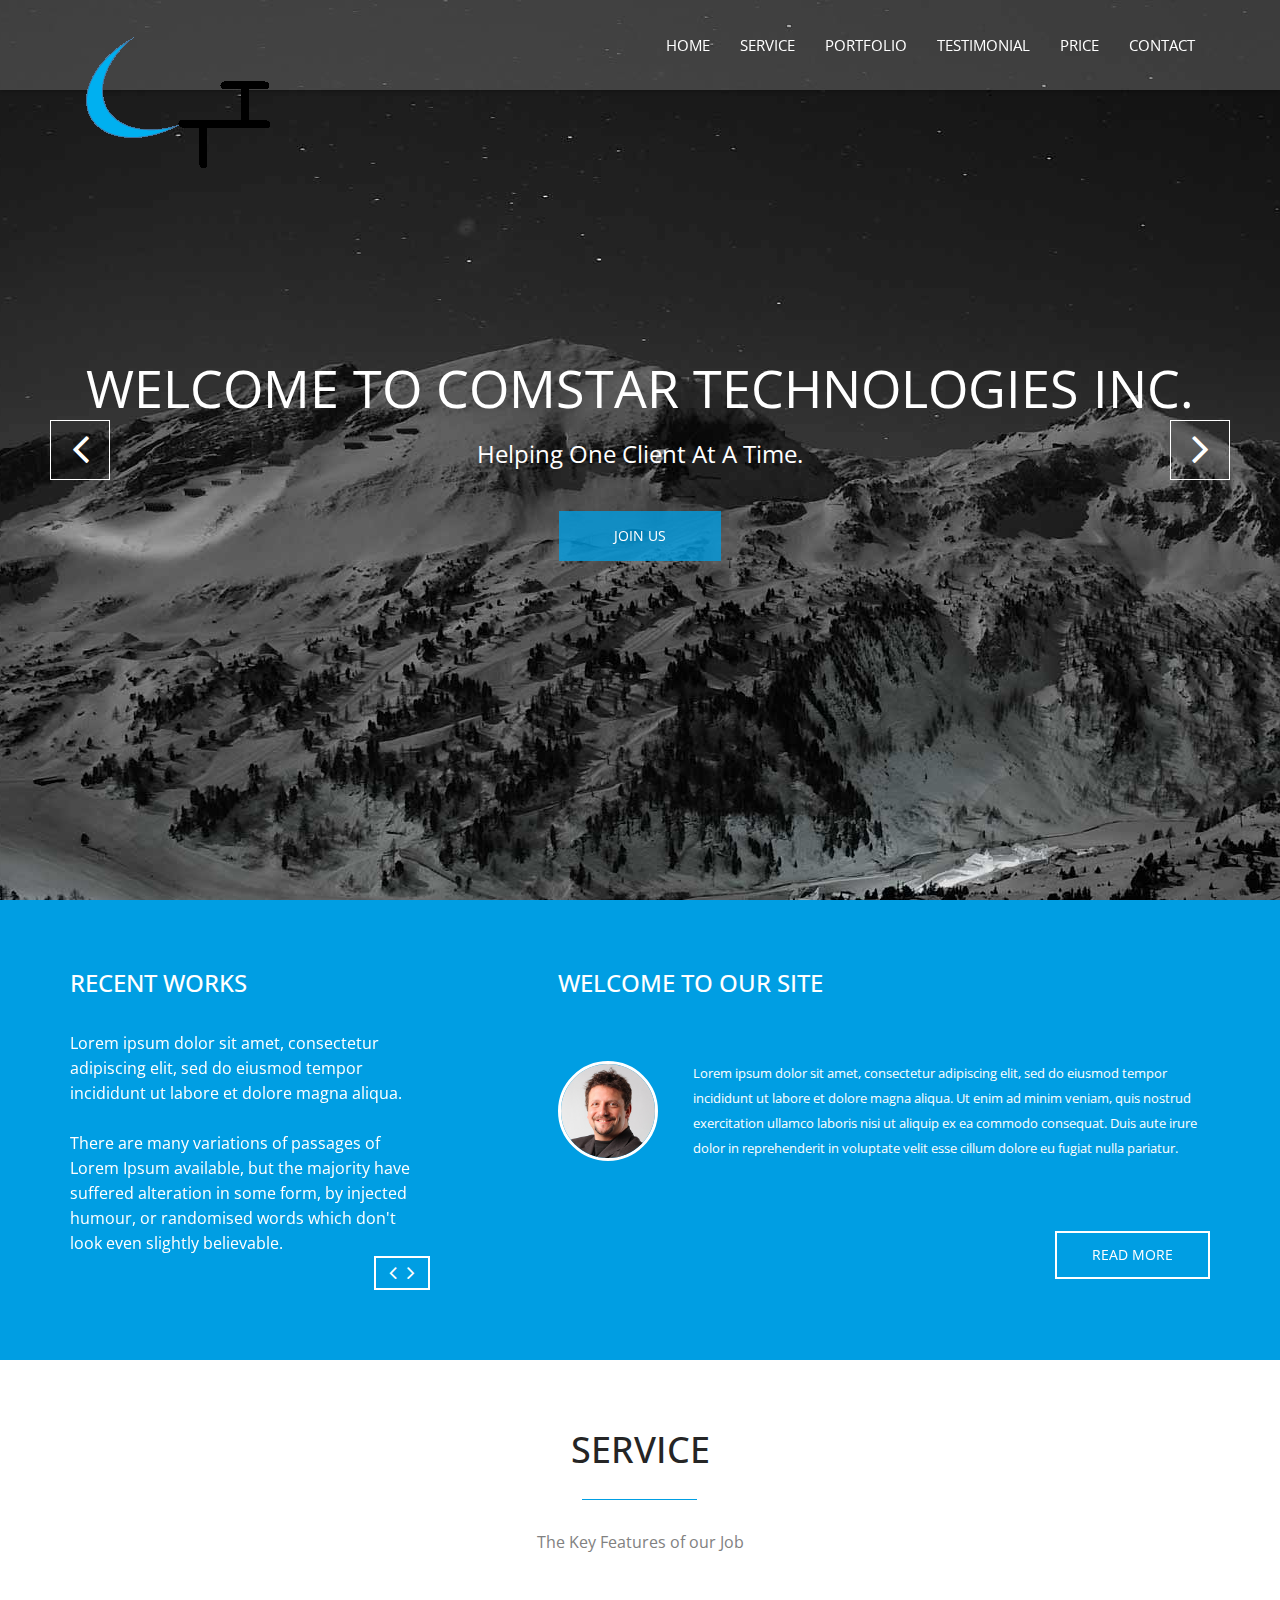
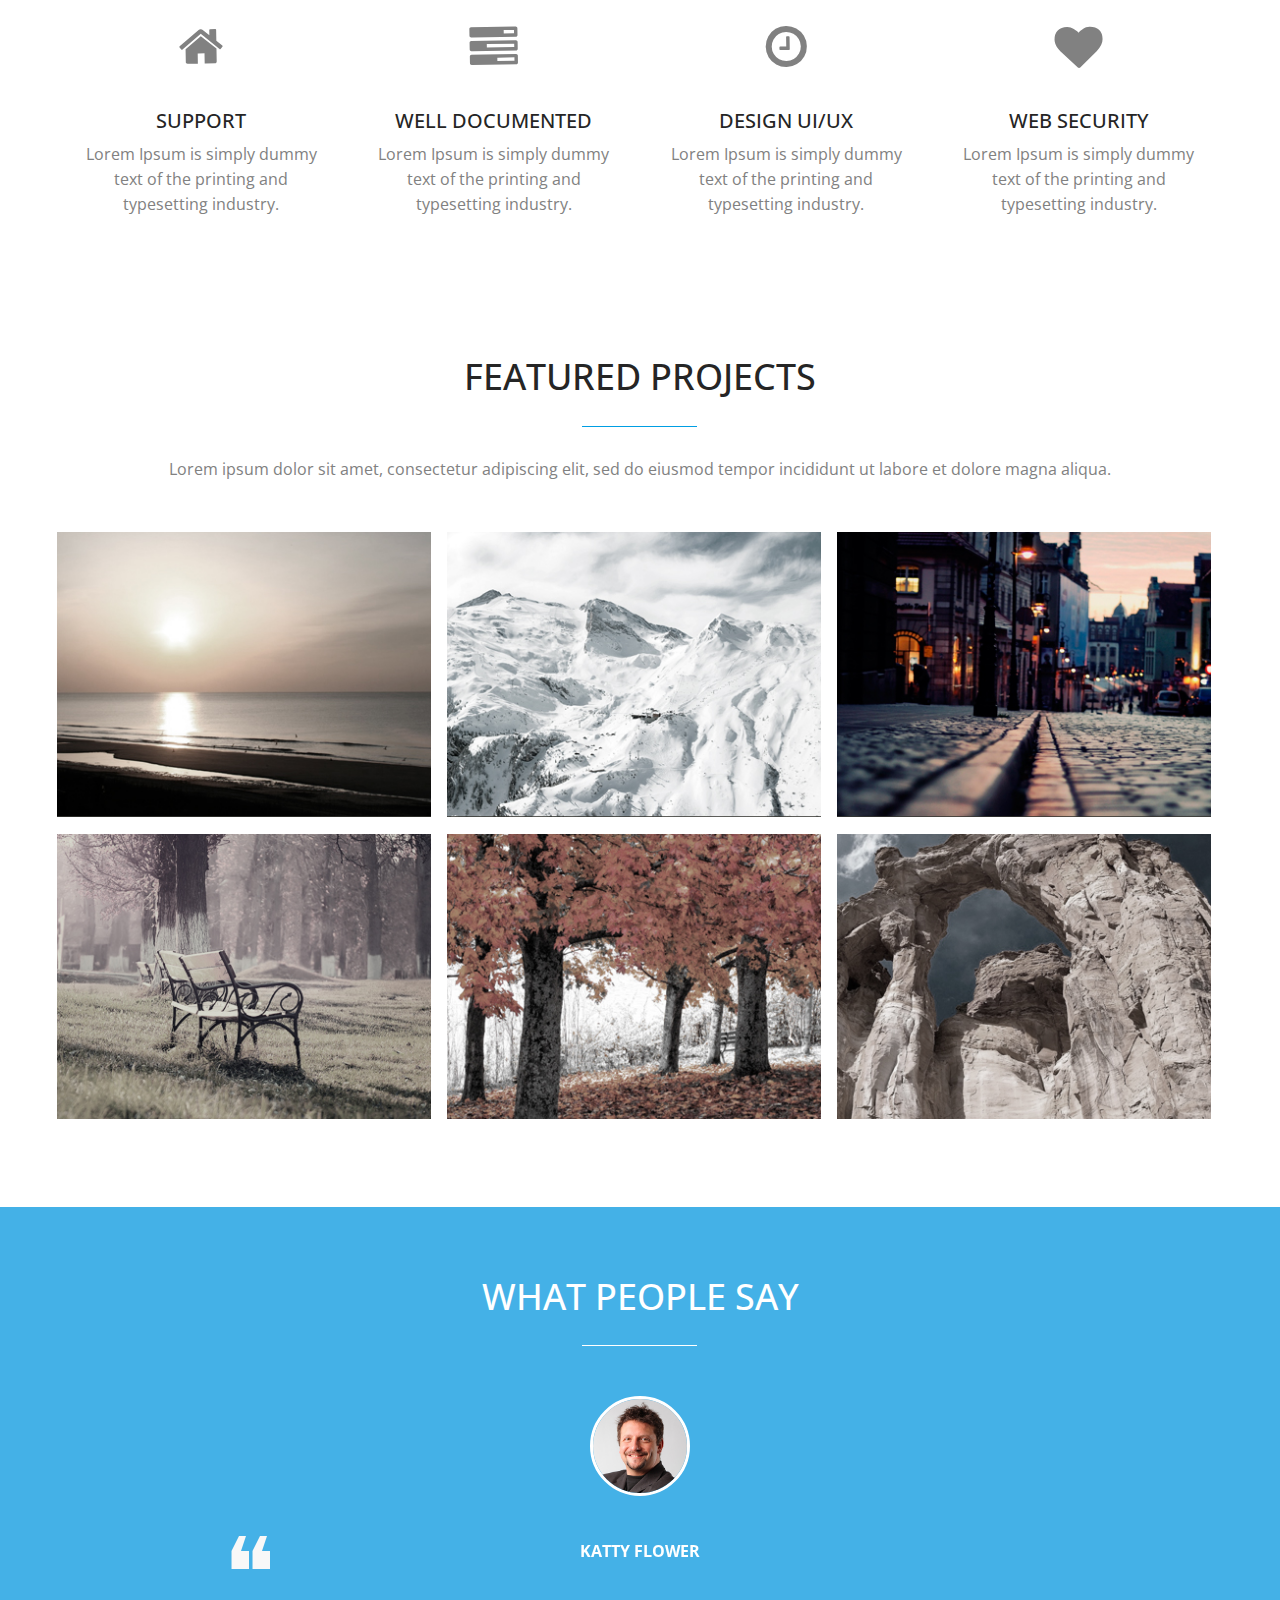
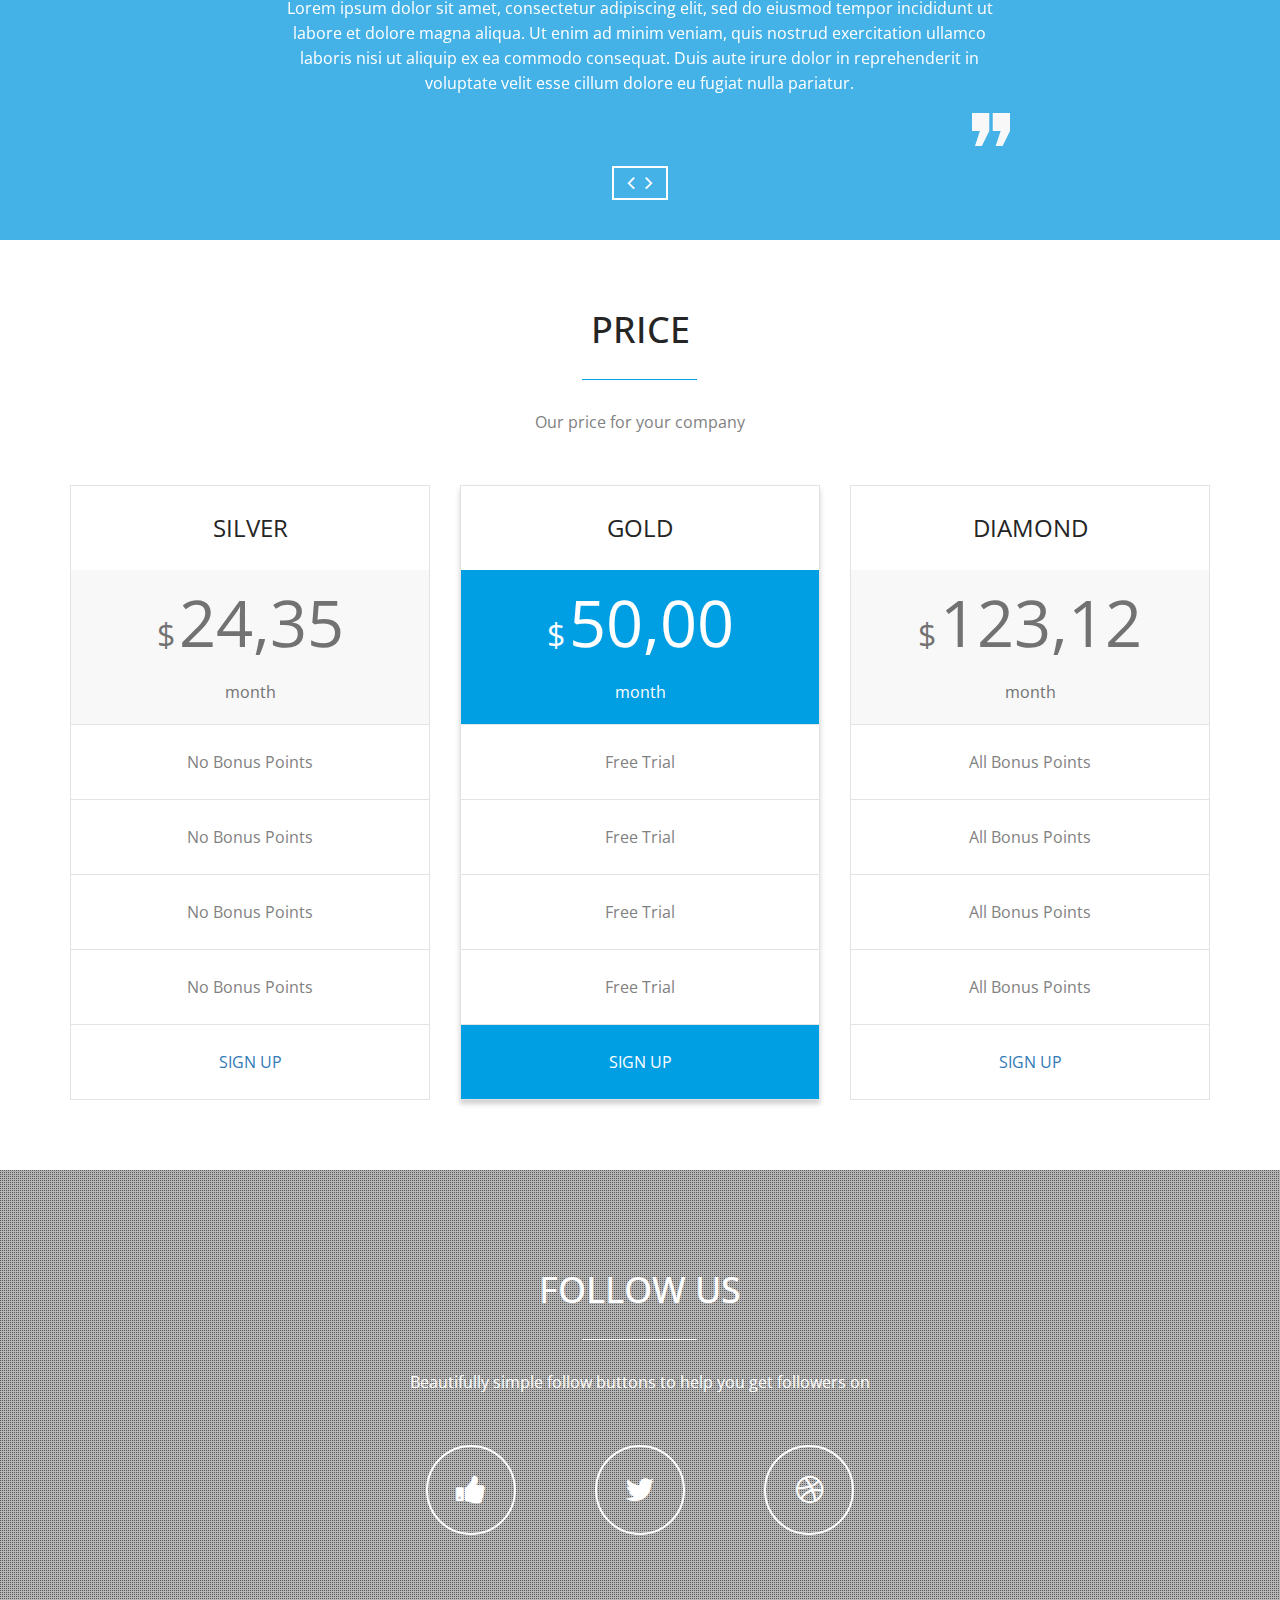
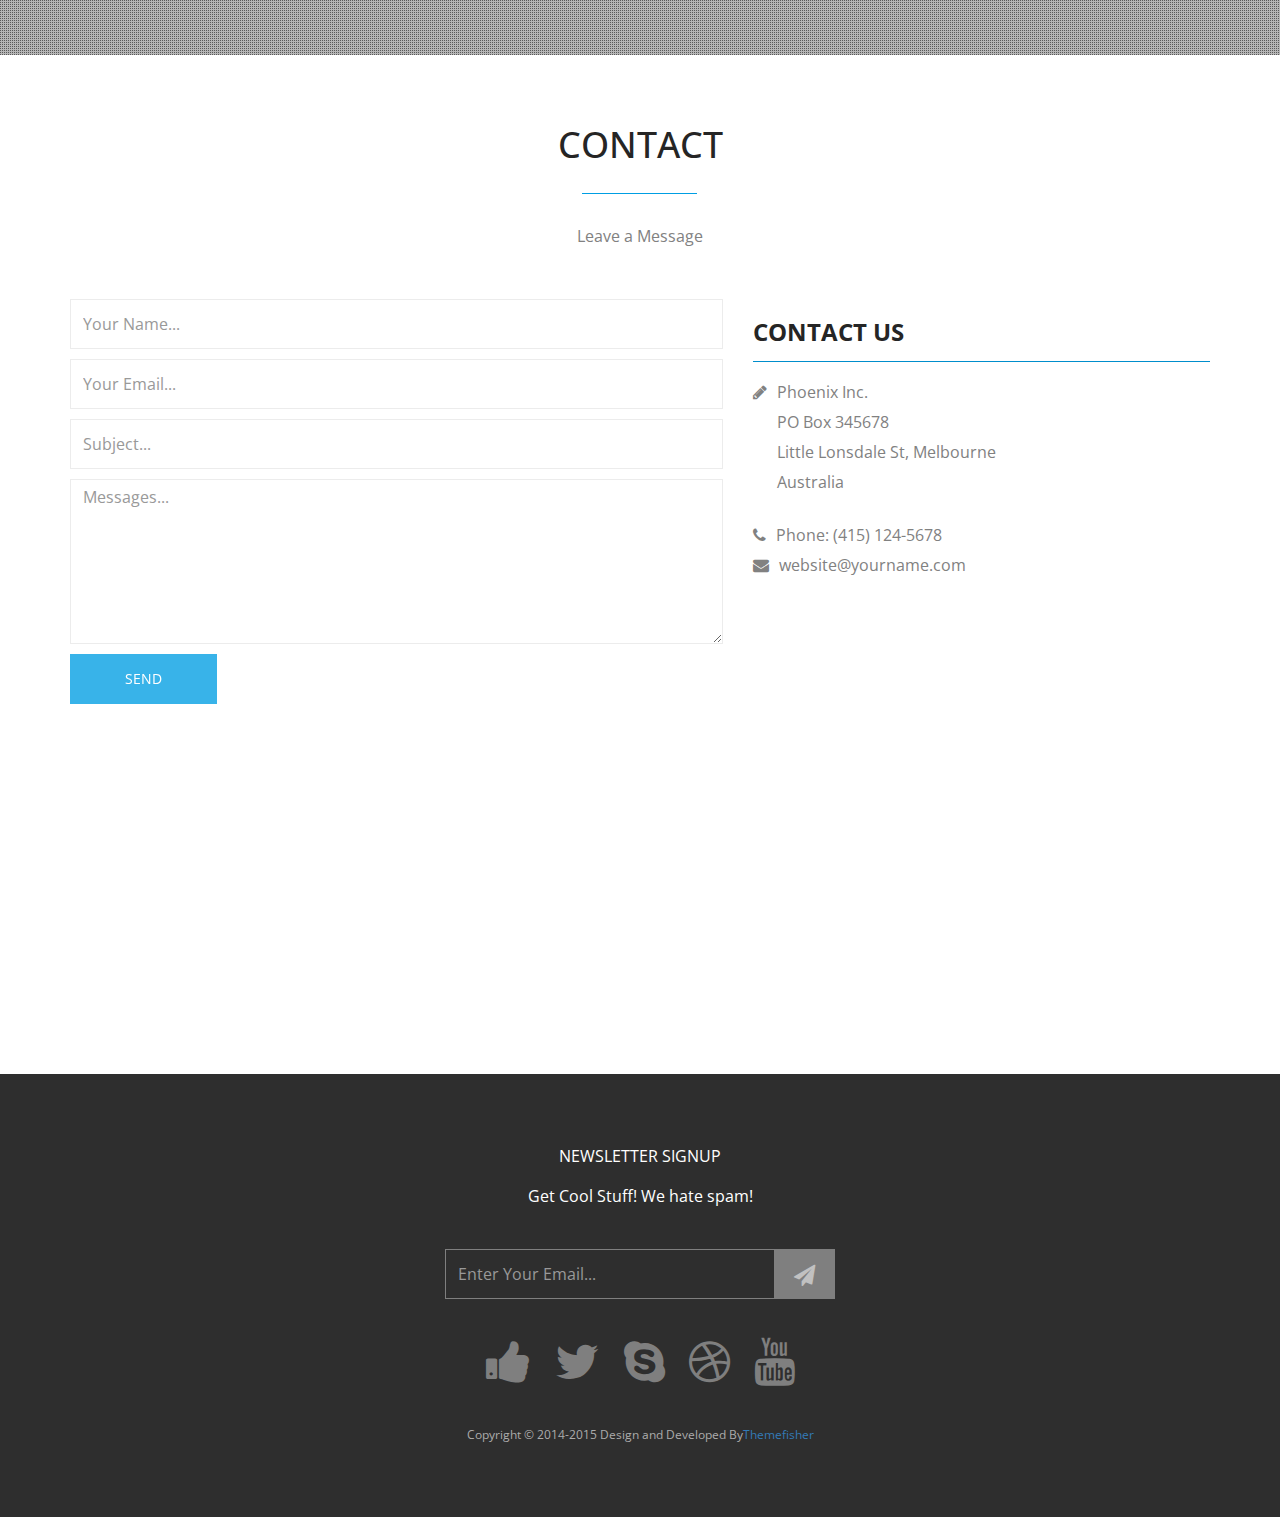
==== commit b59ecad2: "push logo" ====
--- a/index.html
+++ b/index.html
@@ -9,7 +9,7 @@
         <meta charset="utf-8">
 		<!-- Always force latest IE rendering engine or request Chrome Frame -->
         <meta http-equiv="X-UA-Compatible" content="IE=edge,chrome=1">
-        <title>Blue One Page HTML Template</title>		
+        <title>Comstar Technologies Inc.</title>		
 		<!-- Meta Description -->
         <meta name="description" content="Blue One Page Creative HTML5 Template">
         <meta name="keywords" content="one page, single page, onepage, responsive, parallax, creative, business, html5, css3, css3 animation">
@@ -70,7 +70,7 @@
 					
 					<!-- logo -->
 					<h1 class="navbar-brand">
-						<a href="#body">Blue</a>
+						<a href="#body"><img src="img/ComstarLogo.png"></a>
 					</h1>
 					<!-- /logo -->
                 </div>
@@ -111,8 +111,8 @@
 
 						<div class="slide-caption">
                             <div class="caption-content">
-                                <h2 class="animated fadeInDown">BLUE Onepage HTML5 Template</h2>
-                                <span class="animated fadeInDown">Clean and Professional one page Template</span>
+                                <h2 class="animated fadeInDown">Welcome to Comstar Technologies Inc.</h2>
+                                <span class="animated fadeInDown">Helping one client at a time.</span>
                                 <a href="#" class="btn btn-blue btn-effect">Join US</a>
                             </div>
                         </div>
--- a/css/main.css
+++ b/css/main.css
@@ -279,7 +279,7 @@
          -o-transition: all 0.8s ease 0s;
             transition: all 0.8s ease 0s;
 
-    background-color: rgba(0,0,0,.4);
+    background-color: rgba(128,128,128,.4);
     box-shadow: 0 1px 4px rgba(0, 0, 0, 0.3);
     padding: 5px 0;
 }
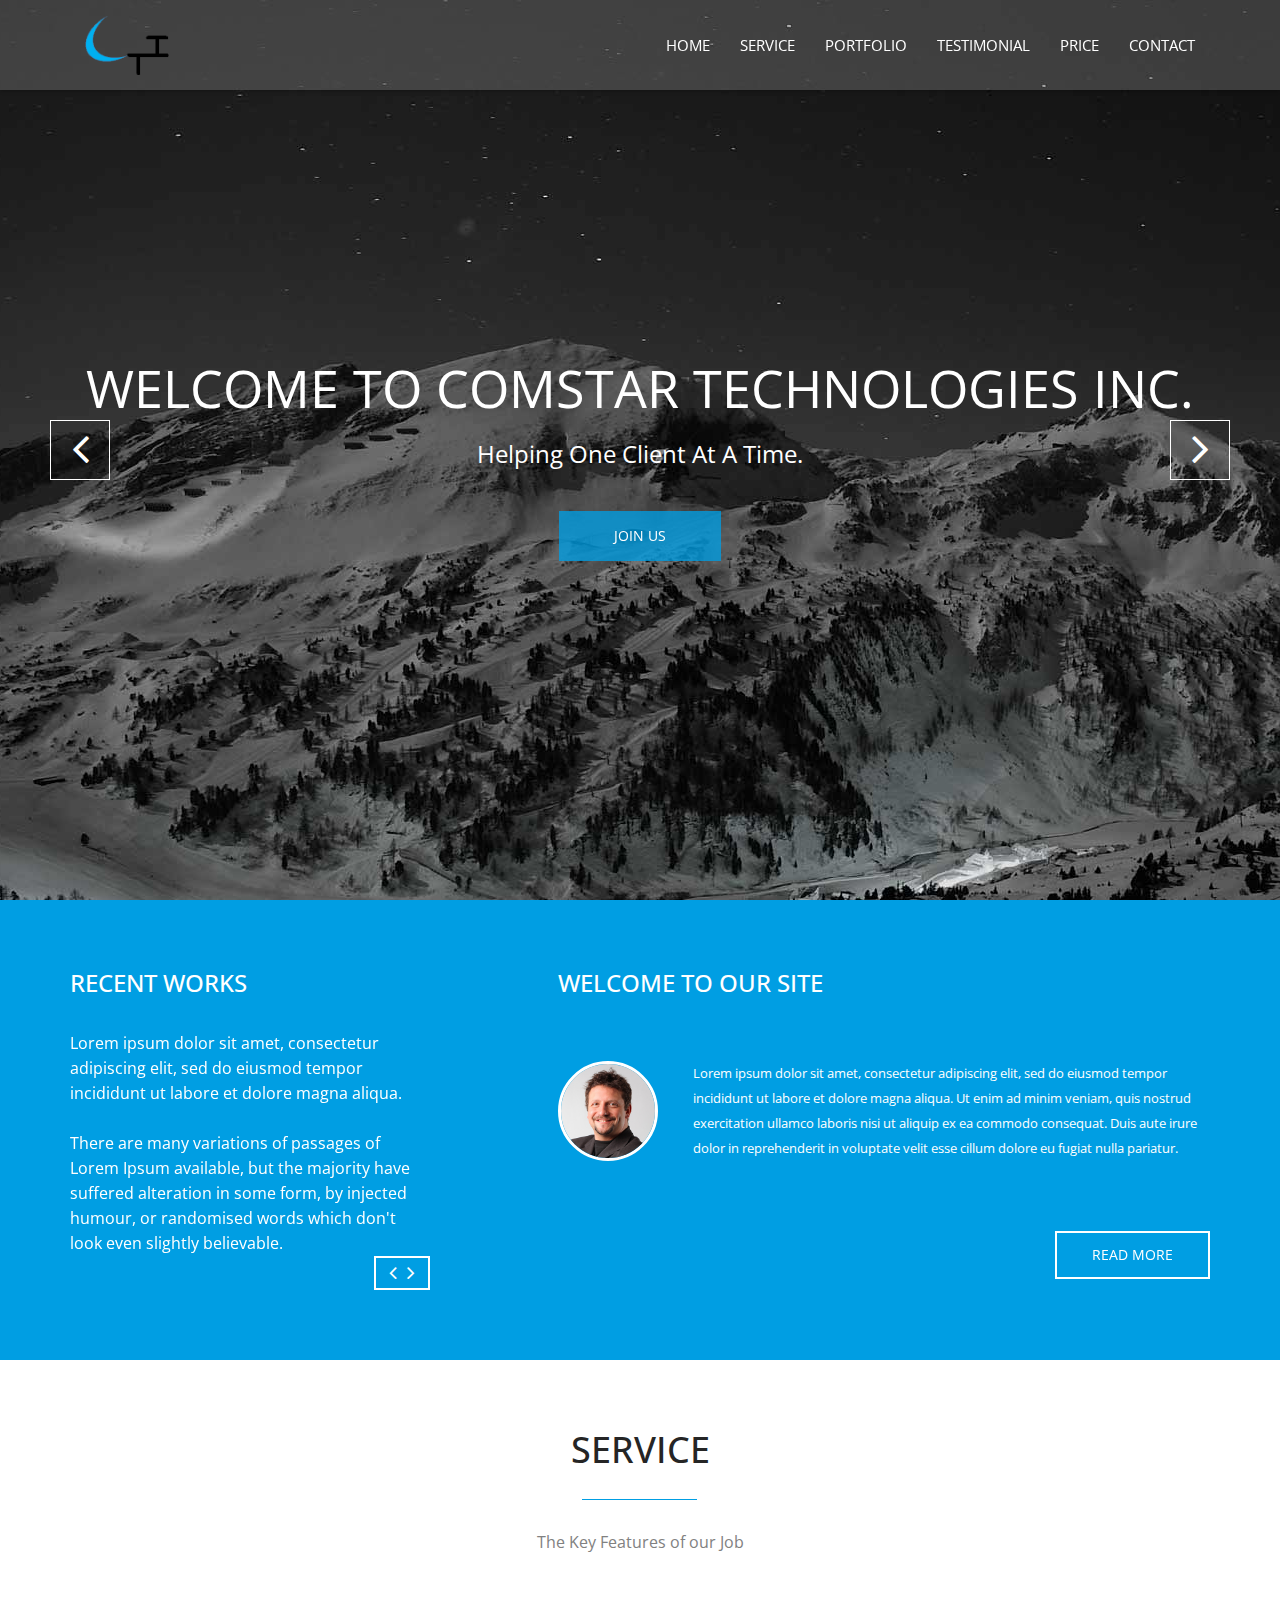
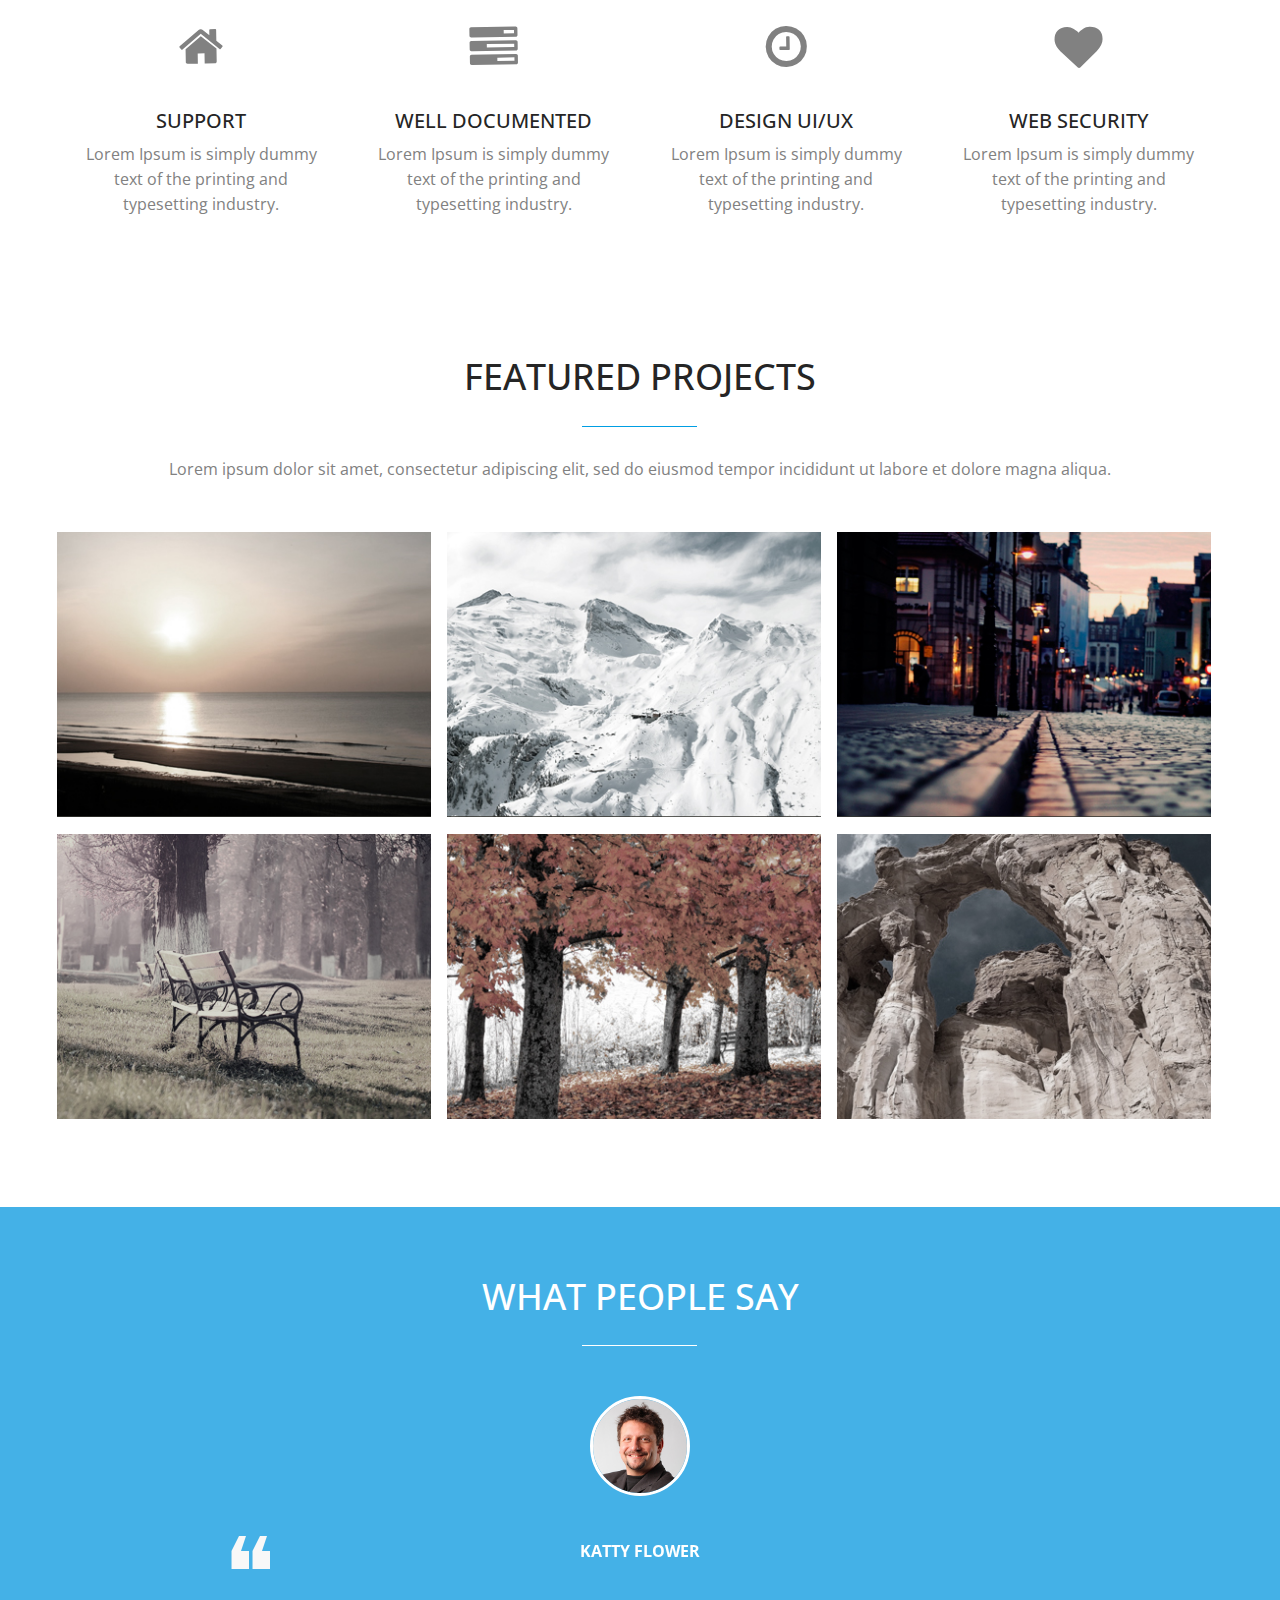
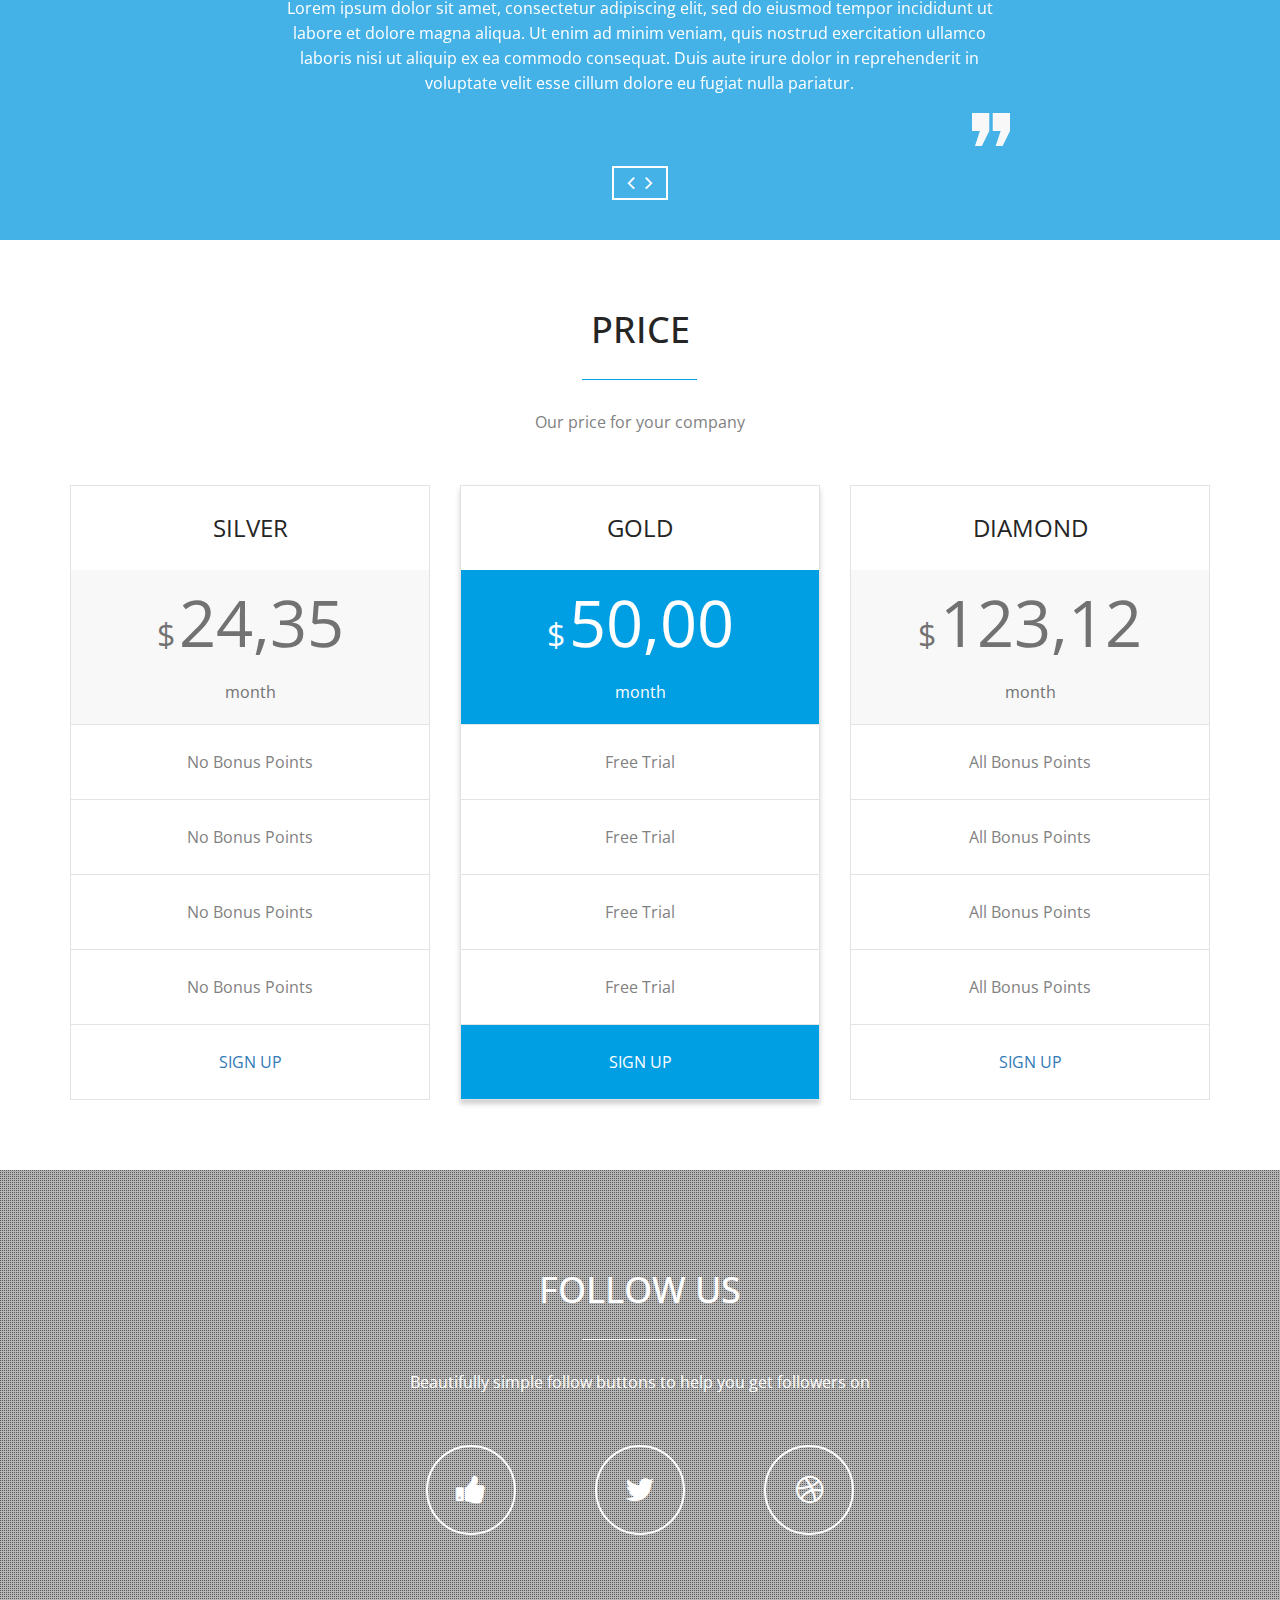
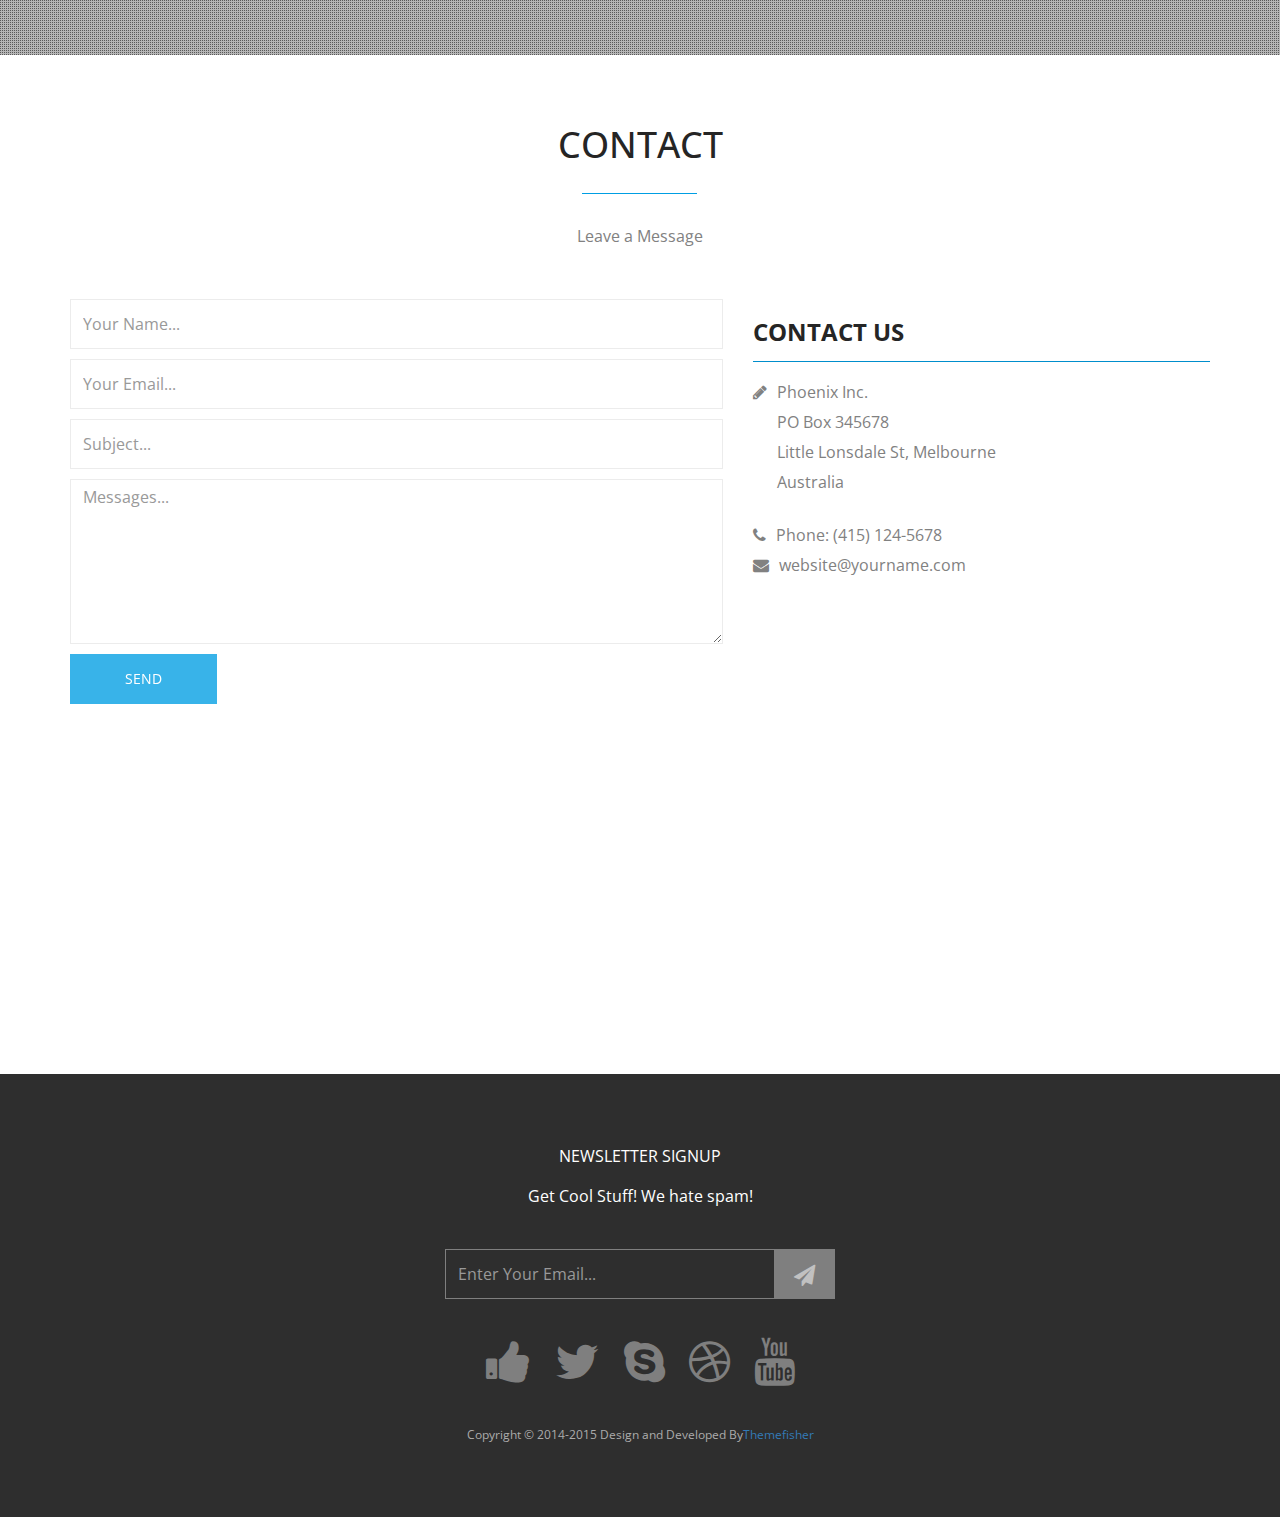
==== commit bc94e844: "logo fit properly" ====
--- a/index.html
+++ b/index.html
@@ -70,7 +70,7 @@
 					
 					<!-- logo -->
 					<h1 class="navbar-brand">
-						<a href="#body"><img src="img/ComstarLogo.png"></a>
+						<a href="#body"><img id="logo" src="img/ComstarLogo.png"></a>
 					</h1>
 					<!-- /logo -->
                 </div>
--- a/css/main.css
+++ b/css/main.css
@@ -272,6 +272,12 @@
 /*	Header
 /* ==========================================*/
 
+#logo {
+    position: relative;
+    top: -20px;
+    height: 300%;
+}
+
 #navigation {
     -webkit-transition: all 0.8s ease 0s;
        -moz-transition: all 0.8s ease 0s;
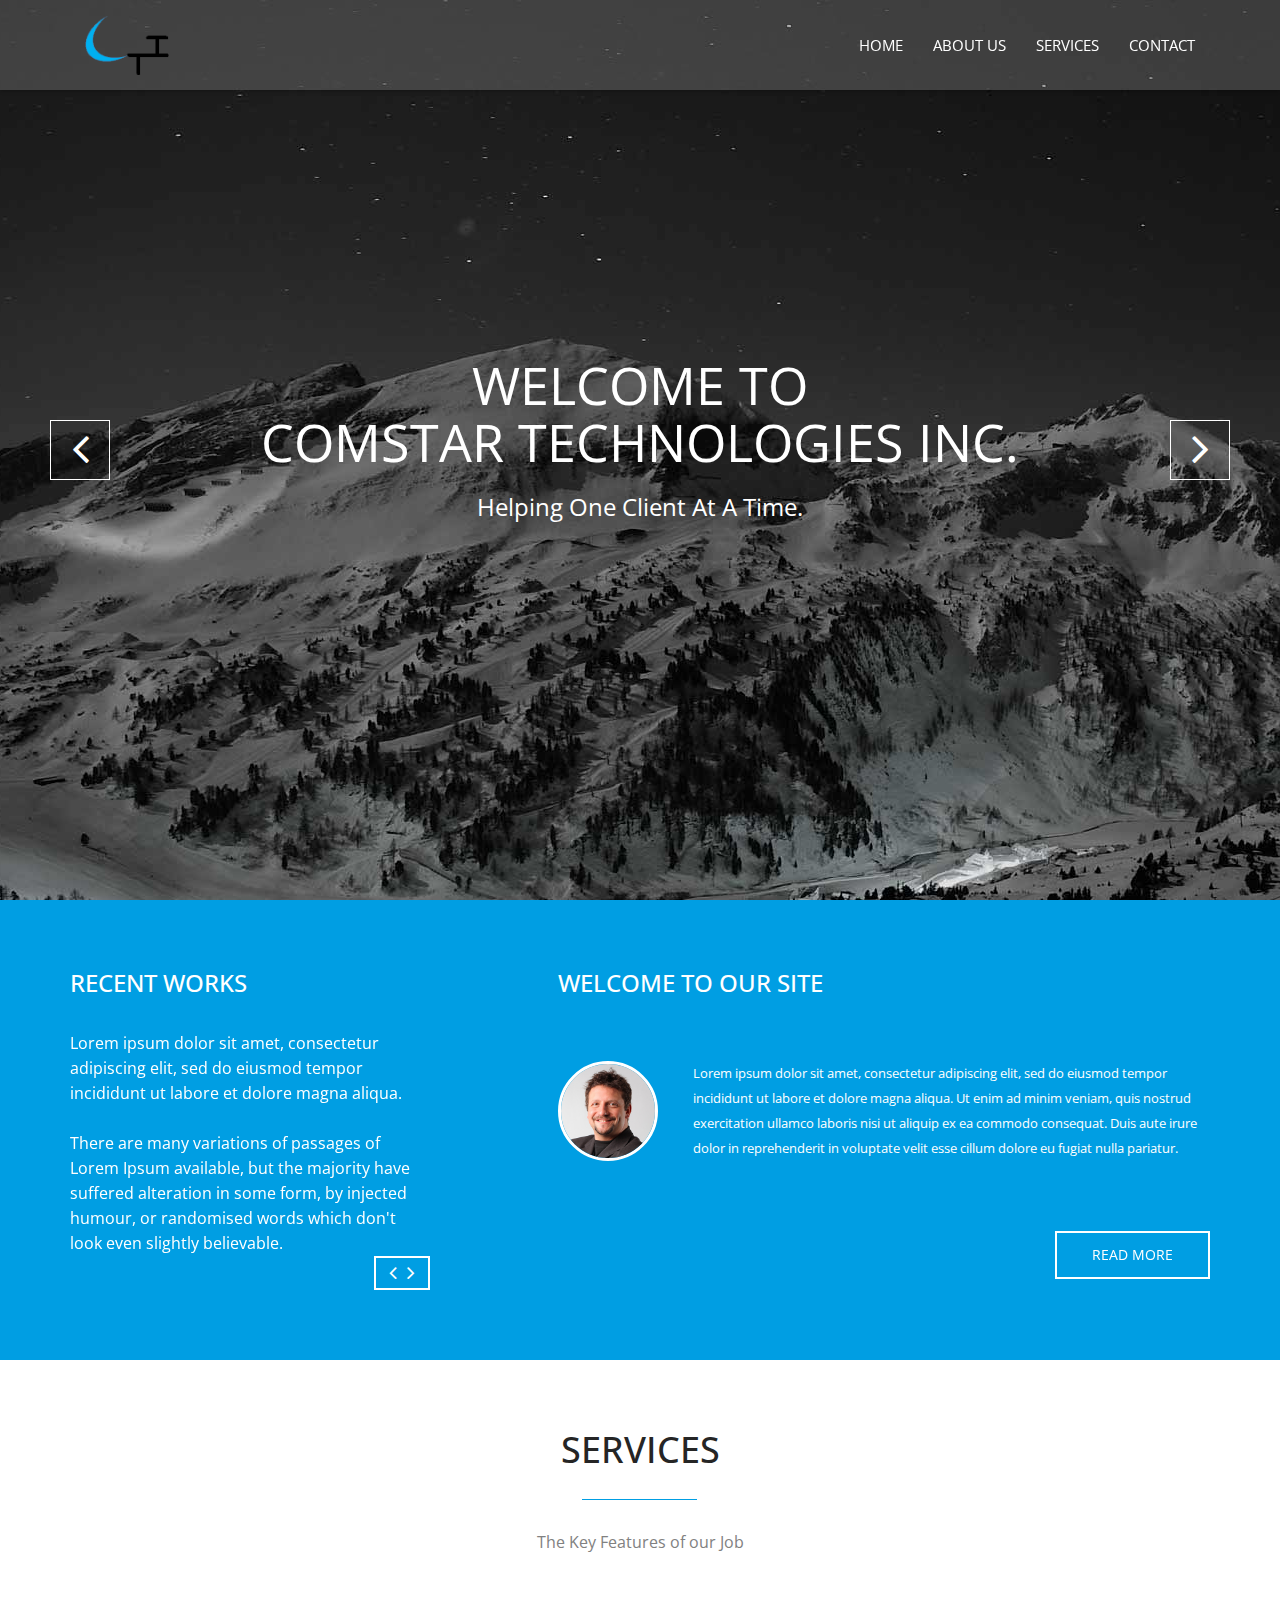
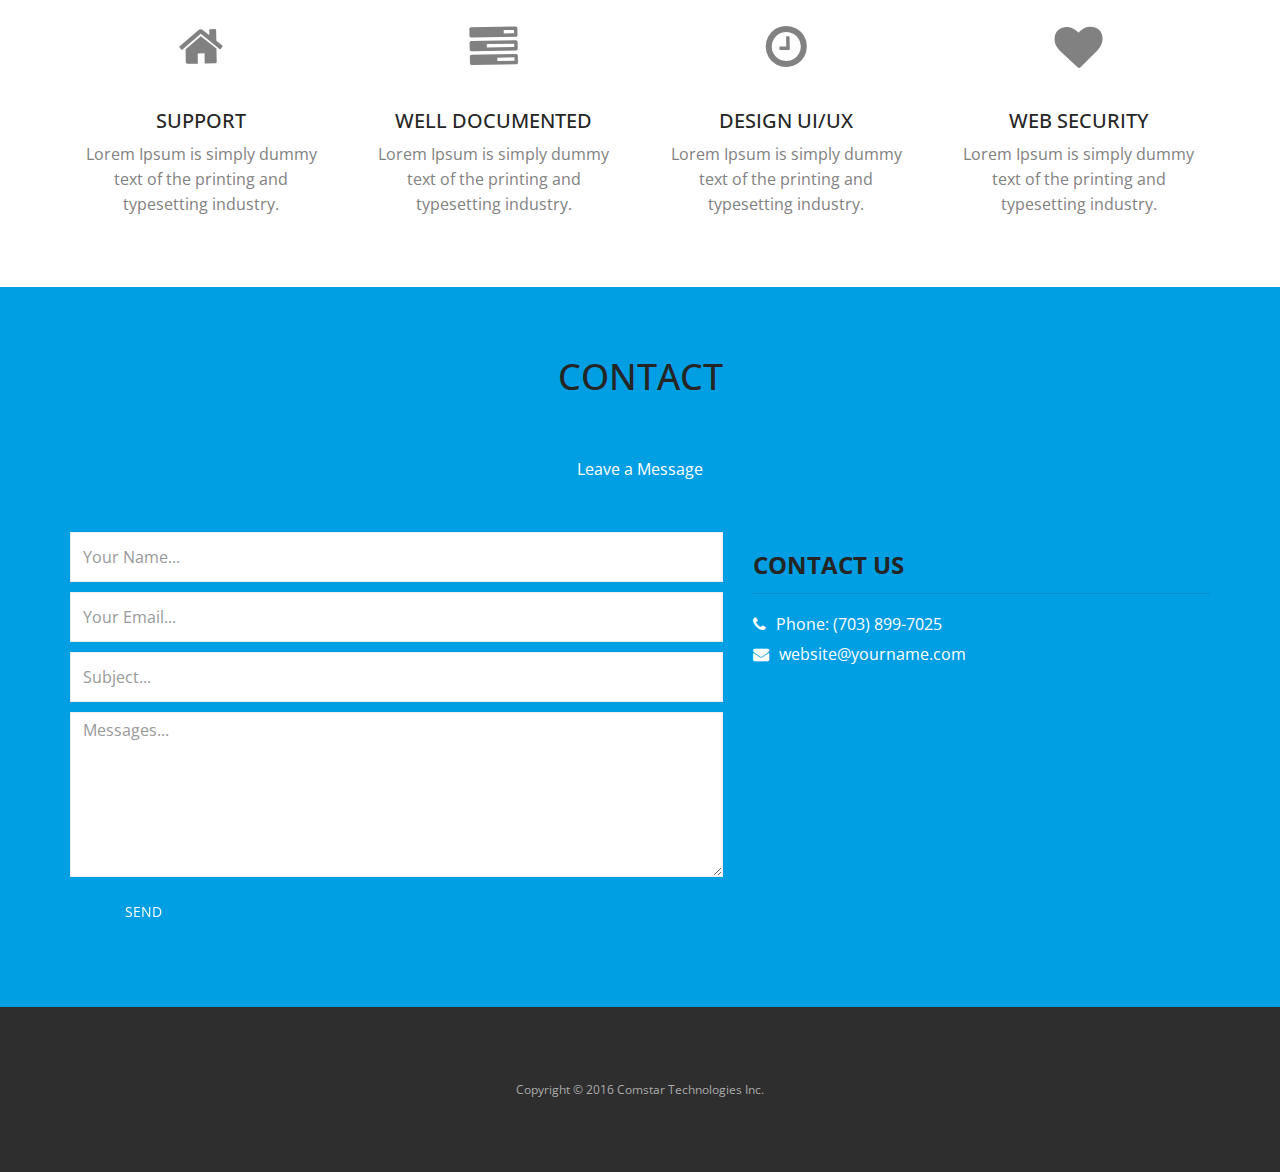
==== commit e865cc7b: "updated phrases" ====
--- a/index.html
+++ b/index.html
@@ -70,7 +70,7 @@
 					
 					<!-- logo -->
 					<h1 class="navbar-brand">
-						<a href="#body"><img id="logo" src="img/ComstarLogo.png"></a>
+						<img id="logo" src="img/ComstarLogo.png">
 					</h1>
 					<!-- /logo -->
                 </div>
@@ -79,10 +79,8 @@
                 <nav class="collapse navbar-collapse navbar-right" role="navigation">
                     <ul id="nav" class="nav navbar-nav">
                         <li><a href="#body">Home</a></li>
-                        <li><a href="#service">Service</a></li>
-                        <li><a href="#portfolio">portfolio</a></li>
-                        <li><a href="#testimonials">Testimonial</a></li>
-                        <li><a href="#price">price</a></li>
+                        <li><a href="#about">About Us</a></li>
+                        <li><a href="#service">Services</a></li>
                         <li><a href="#contact">Contact</a></li>
                     </ul>
                 </nav>
@@ -111,9 +109,8 @@
 
 						<div class="slide-caption">
                             <div class="caption-content">
-                                <h2 class="animated fadeInDown">Welcome to Comstar Technologies Inc.</h2>
+                                <h2 class="animated fadeInDown">Welcome to <br> Comstar Technologies Inc.</h2>
                                 <span class="animated fadeInDown">Helping one client at a time.</span>
-                                <a href="#" class="btn btn-blue btn-effect">Join US</a>
                             </div>
                         </div>
 						
@@ -124,9 +121,8 @@
 						<div class="bg-img bg-img-2"></div>
 						<div class="slide-caption">
                             <div class="caption-content">
-                                <h2>BLUE Onepage HTML5 Template</h2>
-                                <span>Clean and Professional one page Template</span>
-                                <a href="#" class="btn btn-blue btn-effect">Join US</a>
+                                <h2>Have a problem?</h2>
+                                <span>Let us help you.</span>
                             </div>
                         </div>
 						
@@ -137,9 +133,8 @@
 						<div class="bg-img bg-img-3"></div>
 						<div class="slide-caption">
                             <div class="caption-content">
-                                <h2>BLUE Onepage HTML5 Template</h2>
-                                <span>Clean and Professional one page Template</span>
-                                <a href="#" class="btn btn-blue btn-effect">Join US</a>
+                                <h2>Effective solutions for our clients</h2>
+                                <span>because we care.</span>
                             </div>
                         </div>
 
@@ -219,7 +214,7 @@
 					<div class="row">
 					
 						<div class="sec-title text-center">
-							<h2 class="wow animated bounceInLeft">Service</h2>
+							<h2 class="wow animated bounceInLeft">Services</h2>
 							<p class="wow animated bounceInRight">The Key Features of our Job</p>
 						</div>
 						
@@ -269,228 +264,7 @@
 			</section>
 			<!-- end Service section -->
 			
-			<!-- portfolio section -->
-			<section id="portfolio">
-				<div class="container">
-					<div class="row">
-					
-						<div class="sec-title text-center wow animated fadeInDown">
-							<h2>FEATURED PROJECTS</h2>
-							<p>Lorem ipsum dolor sit amet, consectetur adipiscing elit, sed do eiusmod tempor incididunt ut labore et dolore magna aliqua.</p>
-						</div>
-						
-
-						<ul class="project-wrapper wow animated fadeInUp">
-							<li class="portfolio-item">
-								<img src="img/portfolio/item.jpg" class="img-responsive" alt="Lorem ipsum dolor sit amet, consectetur adipiscing elit, sed do eiusmod tempor incididunt ut labore et dolore magna aliqua. Ut enim ad minim veniam, quis nostrud exercitation ullamco laboris nisi ut aliquip ex ea commodo consequat">
-								<figcaption class="mask">
-									<h3>Wall street</h3>
-									<p>Lorem Ipsum is simply dummy text of the printing and typesetting ndustry. </p>
-								</figcaption>
-								<ul class="external">
-									<li><a class="fancybox" title="Araund The world" data-fancybox-group="works" href="img/portfolio/item.jpg"><i class="fa fa-search"></i></a></li>
-									<li><a href=""><i class="fa fa-link"></i></a></li>
-								</ul>
-							</li>
-							
-							<li class="portfolio-item">
-								<img src="img/portfolio/item2.jpg" class="img-responsive" alt="Lorem Ipsum is simply dummy text of the printing and typesetting ndustry. ">
-								<figcaption class="mask">
-									<h3>Wall street</h3>
-									<p>Lorem Ipsum is simply dummy text of the printing and typesetting ndustry. </p>
-								</figcaption>
-								<ul class="external">
-									<li><a class="fancybox" title="Wall street" href="img/slider/banner.jpg" data-fancybox-group="works" ><i class="fa fa-search"></i></a></li>
-									<li><a href=""><i class="fa fa-link"></i></a></li>
-								</ul>
-							</li>
-							
-							<li class="portfolio-item">
-								<img src="img/portfolio/item3.jpg" class="img-responsive" alt="Lorem Ipsum is simply dummy text of the printing and typesetting ndustry. ">
-								<figcaption class="mask">
-									<h3>Wall street</h3>
-									<p>Lorem Ipsum is simply dummy text of the printing and typesetting ndustry. </p>
-								</figcaption>
-								<ul class="external">
-									<li><a class="fancybox" title="Behind The world" data-fancybox-group="works" href="img/portfolio/item3.jpg"><i class="fa fa-search"></i></a></li>
-									<li><a href=""><i class="fa fa-link"></i></a></li>
-								</ul>
-							</li>
-							
-							<li class="portfolio-item">
-								<img src="img/portfolio/item4.jpg" class="img-responsive" alt="Lorem Ipsum is simply dummy text of the printing and typesetting ndustry.">
-								<figcaption class="mask">
-									<h3>Wall street</h3>
-									<p>Lorem Ipsum is simply dummy text of the printing and typesetting ndustry. </p>
-								</figcaption>
-								<ul class="external">
-									<li><a class="fancybox" title="Wall street 4" data-fancybox-group="works" href="img/portfolio/item4.jpg"><i class="fa fa-search"></i></a></li>
-									<li><a href=""><i class="fa fa-link"></i></a></li>
-								</ul>
-							</li>
-							
-							<li class="portfolio-item">
-								<img src="img/portfolio/item5.jpg" class="img-responsive" alt="Lorem Ipsum is simply dummy text of the printing and typesetting ndustry. ">
-								<figcaption class="mask">
-									<h3>Wall street</h3>
-									<p>Lorem Ipsum is simply dummy text of the printing and typesetting ndustry. </p>
-								</figcaption>
-								<ul class="external">
-									<li><a class="fancybox" title="Wall street 5" data-fancybox-group="works" href="img/portfolio/item5.jpg"><i class="fa fa-search"></i></a></li>
-									<li><a href=""><i class="fa fa-link"></i></a></li>
-								</ul>
-							</li>
-							
-							<li class="portfolio-item">
-								<img src="img/portfolio/item6.jpg" class="img-responsive" alt="Lorem Ipsum is simply dummy text of the printing and typesetting ndustry. ">
-								<figcaption class="mask">
-									<h3>Wall street</h3>
-									<p>Lorem Ipsum is simply dummy text of the printing and typesetting ndustry. </p>
-								</figcaption>
-								<ul class="external">
-									<li><a class="fancybox" title="Wall street 6" data-fancybox-group="works" href="img/portfolio/item6.jpg"><i class="fa fa-search"></i></a></li>
-									<li><a href=""><i class="fa fa-link"></i></a></li>
-								</ul>
-							</li>
-						</ul>
-						
-					</div>
-				</div>
-			</section>
-			<!-- end portfolio section -->
-			
-			<!-- Testimonial section -->
-			<section id="testimonials" class="parallax">
-				<div class="overlay">
-					<div class="container">
-						<div class="row">
-						
-							<div class="sec-title text-center white wow animated fadeInDown">
-								<h2>What people say</h2>
-							</div>
-							
-							<div id="testimonial" class=" wow animated fadeInUp">
-								<div class="testimonial-item text-center">
-									<img src="img/member-1.jpg" alt="Our Clients">
-									<div class="clearfix">
-										<span>Katty Flower</span>
-										<p>Lorem ipsum dolor sit amet, consectetur adipiscing elit, sed do eiusmod tempor incididunt ut labore et dolore magna aliqua. Ut enim ad minim veniam, quis nostrud exercitation ullamco laboris nisi ut aliquip ex ea commodo consequat. Duis aute irure dolor in reprehenderit in voluptate velit esse cillum dolore eu fugiat nulla pariatur.</p>
-									</div>
-								</div>
-								<div class="testimonial-item text-center">
-									<img src="img/member-1.jpg" alt="Our Clients">
-									<div class="clearfix">
-										<span>Katty Flower</span>
-										<p>Lorem ipsum dolor sit amet, consectetur adipiscing elit, sed do eiusmod tempor incididunt ut labore et dolore magna aliqua. Ut enim ad minim veniam, quis nostrud exercitation ullamco laboris nisi ut aliquip ex ea commodo consequat. Duis aute irure dolor in reprehenderit in voluptate velit esse cillum dolore eu fugiat nulla pariatur.</p>
-									</div>
-								</div>
-								<div class="testimonial-item text-center">
-									<img src="img/member-1.jpg" alt="Our Clients">
-									<div class="clearfix">
-										<span>Katty Flower</span>
-										<p>Lorem ipsum dolor sit amet, consectetur adipiscing elit, sed do eiusmod tempor incididunt ut labore et dolore magna aliqua. Ut enim ad minim veniam, quis nostrud exercitation ullamco laboris nisi ut aliquip ex ea commodo consequat. Duis aute irure dolor in reprehenderit in voluptate velit esse cillum dolore eu fugiat nulla pariatur.</p>
-									</div>
-								</div>
-							</div>
-						
-						</div>
-					</div>
-				</div>
-			</section>
-			<!-- end Testimonial section -->
-			
-			<!-- Price section -->
-			<section id="price">
-				<div class="container">
-					<div class="row">
-					
-						<div class="sec-title text-center wow animated fadeInDown">
-							<h2>Price</h2>
-							<p>Our price for your company</p>
-						</div>
-						
-						<div class="col-md-4 wow animated fadeInUp">
-							<div class="price-table text-center">
-								<span>Silver</span>
-								<div class="value">
-									<span>$</span>
-									<span>24,35</span><br>
-									<span>month</span>
-								</div>
-								<ul>
-									<li>No Bonus Points</li>
-									<li>No Bonus Points</li>
-									<li>No Bonus Points</li>
-									<li>No Bonus Points</li>
-									<li><a href="#">sign up</a></li>
-								</ul>
-							</div>
-						</div>
-						
-						<div class="col-md-4 wow animated fadeInUp" data-wow-delay="0.4s">
-							<div class="price-table featured text-center">
-								<span>Gold</span>
-								<div class="value">
-									<span>$</span>
-									<span>50,00</span><br>
-									<span>month</span>
-								</div>
-								<ul>
-									<li>Free Trial</li>
-									<li>Free Trial</li>
-									<li>Free Trial</li>
-									<li>Free Trial</li>
-									<li><a href="#">sign up</a></li>
-								</ul>
-							</div>
-						</div>
-						
-						<div class="col-md-4 wow animated fadeInUp" data-wow-delay="0.8s">
-							<div class="price-table text-center">
-								<span>Diamond</span>
-								<div class="value">
-									<span>$</span>
-									<span>123,12</span><br>
-									<span>month</span>
-								</div>
-								<ul>
-									<li>All Bonus Points</li>
-									<li>All Bonus Points</li>
-									<li>All Bonus Points</li>
-									<li>All Bonus Points</li>
-									<li><a href="#">sign up</a></li>
-								</ul>
-							</div>
-						</div>
-		
-					</div>
-				</div>
-			</section>
-			<!-- end Price section -->
-			
-			<!-- Social section -->
-			<section id="social" class="parallax">
-				<div class="overlay">
-					<div class="container">
-						<div class="row">
-						
-							<div class="sec-title text-center white wow animated fadeInDown">
-								<h2>FOLLOW US</h2>
-								<p>Beautifully simple follow buttons to help you get followers on</p>
-							</div>
-							
-							<ul class="social-button">
-								<li class="wow animated zoomIn"><a href="#"><i class="fa fa-thumbs-up fa-2x"></i></a></li>
-								<li class="wow animated zoomIn" data-wow-delay="0.3s"><a href="#"><i class="fa fa-twitter fa-2x"></i></a></li>
-								<li class="wow animated zoomIn" data-wow-delay="0.6s"><a href="#"><i class="fa fa-dribbble fa-2x"></i></a></li>							
-							</ul>
-							
-						</div>
-					</div>
-				</div>
-			</section>
-			<!-- end Social section -->
-			
+		
 			<!-- Contact section -->
 			<section id="contact" >
 				<div class="container">
@@ -523,8 +297,7 @@
 						<div class="col-md-5 wow animated fadeInRight">
 							<address class="contact-details">
 								<h3>Contact Us</h3>						
-								<p><i class="fa fa-pencil"></i>Phoenix Inc.<span>PO Box 345678</span> <span>Little Lonsdale St, Melbourne </span><span>Australia</span></p><br>
-								<p><i class="fa fa-phone"></i>Phone: (415) 124-5678 </p>
+								<p><i class="fa fa-phone"></i>Phone: (703) 899-7025 </p>
 								<p><i class="fa fa-envelope"></i>website@yourname.com</p>
 							</address>
 						</div>
@@ -534,39 +307,14 @@
 			</section>
 			<!-- end Contact section -->
 			
-			<section id="google-map">
-				<div id="map-canvas" class="wow animated fadeInUp"></div>
-			</section>
 		
 		</main>
 		
 		<footer id="footer">
 			<div class="container">
 				<div class="row text-center">
-					<div class="footer-content">
-						<div class="wow animated fadeInDown">
-							<p>newsletter signup</p>
-							<p>Get Cool Stuff! We hate spam!</p>
-						</div>
-						<form action="#" method="post" class="subscribe-form wow animated fadeInUp">
-							<div class="input-field">
-								<input type="email" class="subscribe form-control" placeholder="Enter Your Email...">
-								<button type="submit" class="submit-icon">
-									<i class="fa fa-paper-plane fa-lg"></i>
-								</button>
-							</div>
-						</form>
-						<div class="footer-social">
-							<ul>
-								<li class="wow animated zoomIn"><a href="#"><i class="fa fa-thumbs-up fa-3x"></i></a></li>
-								<li class="wow animated zoomIn" data-wow-delay="0.3s"><a href="#"><i class="fa fa-twitter fa-3x"></i></a></li>
-								<li class="wow animated zoomIn" data-wow-delay="0.6s"><a href="#"><i class="fa fa-skype fa-3x"></i></a></li>
-								<li class="wow animated zoomIn" data-wow-delay="0.9s"><a href="#"><i class="fa fa-dribbble fa-3x"></i></a></li>
-								<li class="wow animated zoomIn" data-wow-delay="1.2s"><a href="#"><i class="fa fa-youtube fa-3x"></i></a></li>
-							</ul>
-						</div>
-						
-						<p>Copyright &copy; 2014-2015 Design and Developed By<a href="http://www.themefisher.com">Themefisher</a> </p>
+					<div class="footer-content">			
+						<p>Copyright &copy; 2016 Comstar Technologies Inc. </p>
 					</div>
 				</div>
 			</div>
--- a/css/main.css
+++ b/css/main.css
@@ -952,6 +952,10 @@
 /*=================================================================
 	Contact
 ==================================================================*/
+#contact {
+    background-color: #009EE3;
+    color: #fff;
+}
 
 .input-field {
     margin-bottom: 10px;
